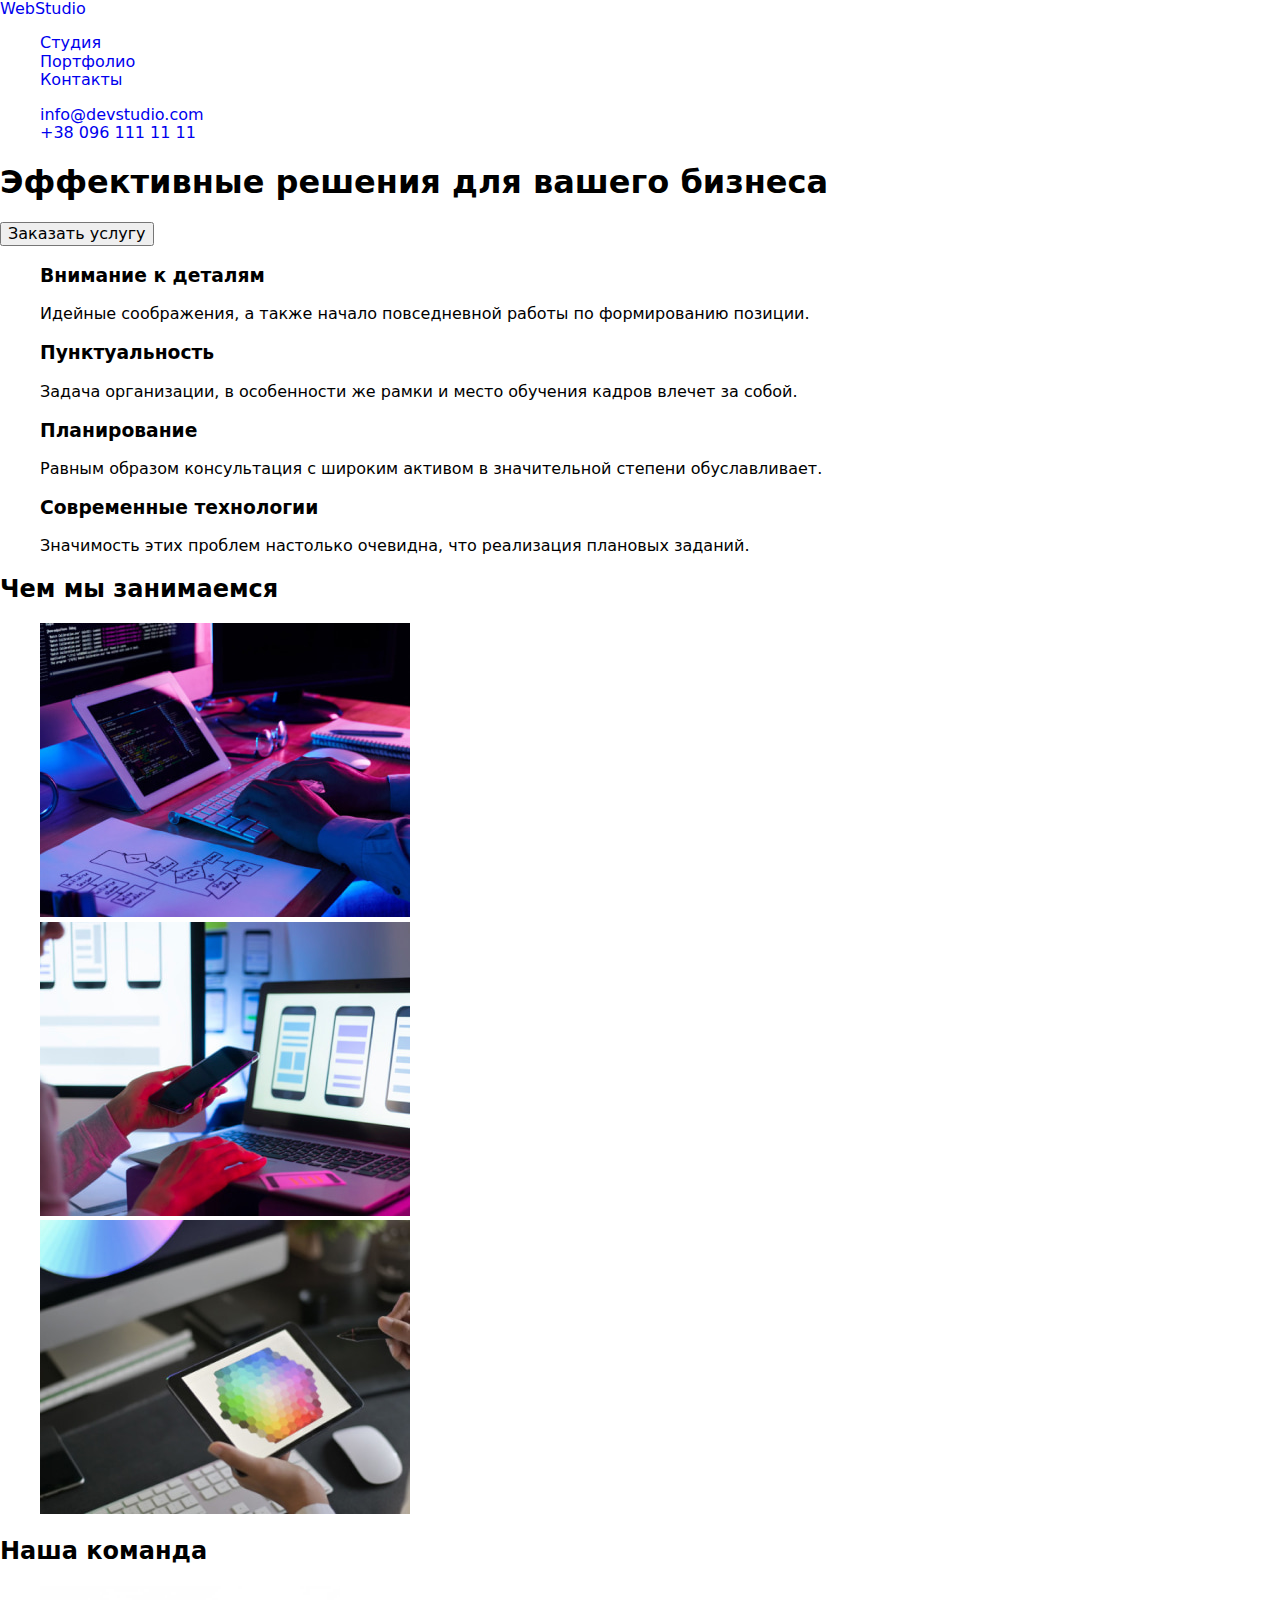
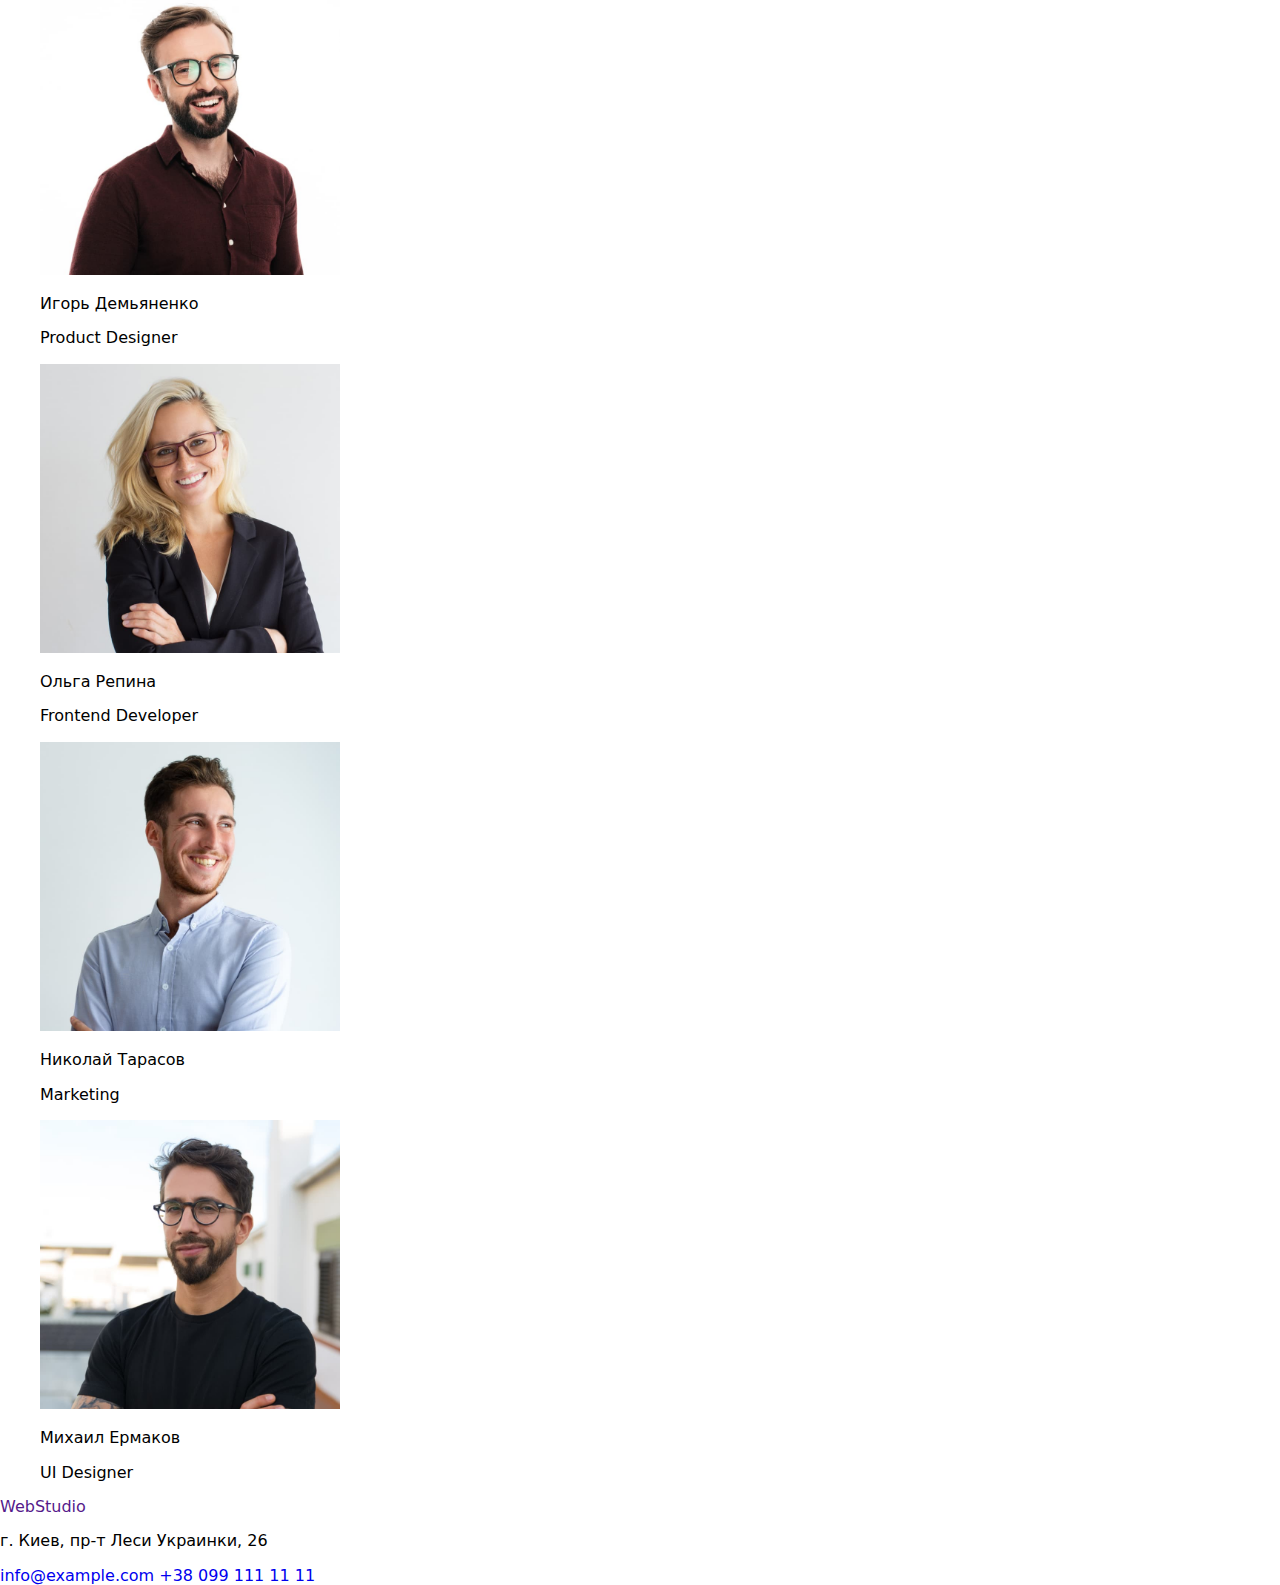
==== index.html @ 948c8f3d "add portfolio.html" ====
<!DOCTYPE html>
<html lang="ru">
<head>
    <meta charset="UTF-8">
    <meta name="viewport" content="width=device-width, initial-scale=1.0">
    <title>Главная</title>
    <link rel="stylesheet" href="./css/modern-normalize.css">
    <link rel="preconnect" href="https://fonts.gstatic.com">
    <link href="https://fonts.googleapis.com/css2?family=Raleway:wght@700&family=Roboto:wght@400;700&display=swap" rel="stylesheet">
    <link rel="stylesheet" href="./css/style.css">
</head>

<body>
    <header>
        <nav>
            <a href="#"><span>Web</span>Studio</a>
            <ul>
                <li><a href="#">Студия</a></li>
                <li><a href="portfolio.html">Портфолио</a></li>
                <li><a href="#">Контакты</a></li>
            </ul>
        </nav>

            <ul>
                <li><a href="mailto:info@devstudio.com">info@devstudio.com</a></li>
                <li><a href="tel:+380961111111">+38 096 111 11 11</a></li>
            </ul>
    </header>

    <main>
        <section>
            <h1>Эффективные решения для вашего бизнеса</h1>
            <button>Заказать услугу</button>
        </section>

        <section>
            <!-- <h2></h2> -->
            <ul>
                <li>
                    <h3>Внимание к деталям</h3>
                    <p>Идейные соображения, а также начало повседневной работы по формированию позиции.</p>
                </li>
                <li>
                    <h3>Пунктуальность</h3>
                    <p>Задача организации, в особенности же рамки и место обучения кадров влечет за собой.</p>
                </li>
                <li>
                    <h3>Планирование</h3>
                    <p>Равным образом консультация с широким активом в значительной степени обуславливает.</p>
                </li>
                <li>
                    <h3>Современные технологии</h3>
                    <p>Значимость этих проблем настолько очевидна, что реализация плановых заданий.</p>
                </li>
            </ul>
        </section>

        <section>
            <h2>Чем мы занимаемся</h2>
            <ul>
                <li><img src="./images/box1.jpg" alt="img"></li>
                <li><img src="./images/box2.jpg" alt="img"></li>
                <li><img src="./images/box3.jpg" alt="img"></li>
            </ul>
        </section>
        
        <section>
            <h2>Наша команда</h2>
            <ul>
                <li>
                    <img src="./images/img1.jpg" width="300" alt="img">
                    <p>Игорь Демьяненко</p>
                    <p>Product Designer</p>
               </li>
                <li>
                    <img src="./images/img2.jpg" width="300" alt="img">
                    <p>Ольга Репина</p>
                    <p>Frontend Developer</p>
                </li>
                <li>
                    <img src="./images/img3.jpg" width="300" alt="img">
                    <p>Николай Тарасов</p>
                    <p>Marketing</p>
                </li>
                <li>
                    <img src="./images/img4.jpg" width="300" alt="img">
                    <p>Михаил Ермаков</p>
                    <p>UI Designer</p>
                </li>
            </ul>
        </section>
    </main>

    <footer>
        <section>
            <a href=""><span>Web</span>Studio</a>
            <address>
                <p>г. Киев, пр-т Леси Украинки, 26</p>
                <a href="mailto:info@example.com">info@example.com</a>
                <a href="tel:+380991111111">+38 099 111 11 11</a>
            </address>
        </section>
    </footer>
</body>
</html>
---- css/style.css ----
/* переменные - удалить при подключении отдельного файла с переменными */
:root {
  --white-text: rgba(255, 255, 255, 1);

  --grey-text: rgba(157, 164, 189, 1);
  --grey-text-op60: rgba(157, 164, 189, 0.6);
  --grey-text-op40: rgba(157, 164, 189, 0.4);

  --graphite: rgba(48, 48, 48, 1);
  --graphite-light: rgba(85, 85, 85, 1);

  --orange: rgba(255, 108, 0, 1);

  --back-light-grey: rgba(247, 247, 247, 1);
}

font-family: 'Raleway', sans-serif;
font-family: 'Roboto', sans-serif;



/* применяем основное семейство шрифтов для всего документа и ссылок */
body,
a {
  font-family: 'Open Sans', sans-serif;
}

/* общие стили для всех предзаголовков */
.pretitle {
  font-weight: 600;
  font-size: 11px;
  line-height: 15px;

  letter-spacing: 0.1em;
  text-transform: uppercase;
}

/* переназначаем шрифт для заголовков секций через общий класс */
.title {
  font-family: 'Raleway', sans-serif;
}

/* общие стили для всех предзаголовков */
.short-desc {
  font-weight: normal;
  font-size: 18px;
  line-height: 1.67;

  letter-spacing: 0.02em;
}

.online-sign {
  border: 1px solid #ff6c00;
  border-radius: 25px;

  font-weight: 600;
  font-size: 12px;
  line-height: 1.33;
  letter-spacing: 0.09em;
  text-transform: uppercase;

  background: transparent;
  color: var(--white-text);
}

.online-sign:hover,
.online-sign:focus {
  background-color: var(--orange);
  color: var(--white-text);
}

/* === HEADER === */
.header {
  /* временный бэкграунд */
  background-color: black;
  color: white;
}

.header a {
  /* варианты применения белого цвета ссылкам */
  /* color: white; */

  /* наследование цвета ссылками от хэдэра */
  /* color: inherit; */
  /* color: currentColor; */

  /* назначение цвета через переменную */
  color: var(--white-text);
}

/* назначение цвета при наведении на ссылку */
.nav-link:hover {
  color: var(--orange);
}

/* === HERO === */
.hero {
  /* временный бэкграунд */
  background: black;
}

.hero-pretitle {
  color: var(--grey-text-op60);
}

.hero-title {
  font-size: 72px;
  line-height: 1.181;

  letter-spacing: 0.05em;

  color: var(--white-text);
}

.hero-desc {
  color: var(--grey-text);
}

.hero-btn {
  border: none;
  background: transparent;

  font-weight: 600;
  font-size: 11px;
  line-height: 1.36;

  letter-spacing: 0.1em;

  color: var(--grey-text-op60);
}

.hero-btn:hover,
.hero-btn:focus,
.hero-btn:active {
  color: var(--white-text);
}

/* === ABOUT === */
.about a,
.about-pretitle,
.about-title {
  color: var(--graphite);
}

.about-desc {
  color: var(--graphite-light);
}

/* === SERVICES === */
.services {
  background-color: black;
}

.services a {
  color: var(--white-text);
}

.services-pretitle {
  color: var(--grey-text-op60);
}

.services-title {
  color: var(--white-text);
}

/* .table:first-of-type {
  background: linear-gradient(180deg, #171a24 0%, rgba(23, 26, 36, 0.2) 100%);
} */

/* .table:last-of-type {
  background: linear-gradient(180deg, #090b13 0%, rgba(9, 11, 19, 0.2) 100%);
} */

.table td {
  color: var(--grey-text);
}

/* === OLDSCHOOL === */
.oldschool-pretitle,
.showlist-num,
.showlist-text {
  color: var(--graphite);
}

.oldschool-desc {
  color: var(--graphite-light);
}

.showlist li {
  background: var(--back-light-grey);
}

.showlist-num {
  font-weight: bold;
  font-size: 42px;
  line-height: 1.36;
  text-align: center;

  letter-spacing: 0.05em;
}

.showlist-text {
  font-weight: 600;
  font-size: 11px;
  line-height: 1.36;
  text-align: center;
}

/* === MASTERS === */
.masters {
  background: var(--back-light-grey);
}

.masters-pretitle,
.masters-title {
  color: var(--graphite);
}

.master-name {
  font-size: 18px;
  line-height: 1.39;

  text-align: center;
  letter-spacing: 0.02em;

  color: var(--graphite);
}

.master-position {
  font-size: 14px;
  line-height: 1.36;

  text-align: center;
  letter-spacing: 0.02em;

  color: var(--orange);
}

/* === BARBA === */
.barba-pretitle {
  color: var(--graphite);
}

/* === CONTACTS === */
.contacts {
  background: rgba(25, 28, 38, 1);
}

.contacts-title {
  color: var(--white-text);
}

.signform input::placeholder,
.signform textarea::placeholder {
  color: var(--grey-text-op40);
  text-transform: uppercase;
  font-weight: 600;
  font-size: 11px;
  line-height: 1.36;

  letter-spacing: 0.1em;
}

.signform input,
.signform textarea {
  color: var(--grey-text-op40);
  background: transparent;
  border: none;
  border-bottom: 1px solid var(--grey-text-op40);
}

.signform input:active,
.signform textarea:active {
  color: var(--white-text);
}

.contacts a,
.worktime {
  font-size: 18px;
  line-height: 1.67;

  letter-spacing: 0.02em;

  color: var(--grey-text);
}

.worktime-title {
  color: var(--white-text);
  font-weight: 600;
  font-size: 11px;
  line-height: 1.36;

  letter-spacing: 0.1em;
  text-transform: uppercase;
}

/* === FOOTER === */
.footer p,
.footer a {
  color: var(--grey-text);
  font-weight: 600;
  font-size: 11px;
  line-height: 1.36;

  letter-spacing: 0.2em;
}

.footer a {
  color: var(--graphite);
}
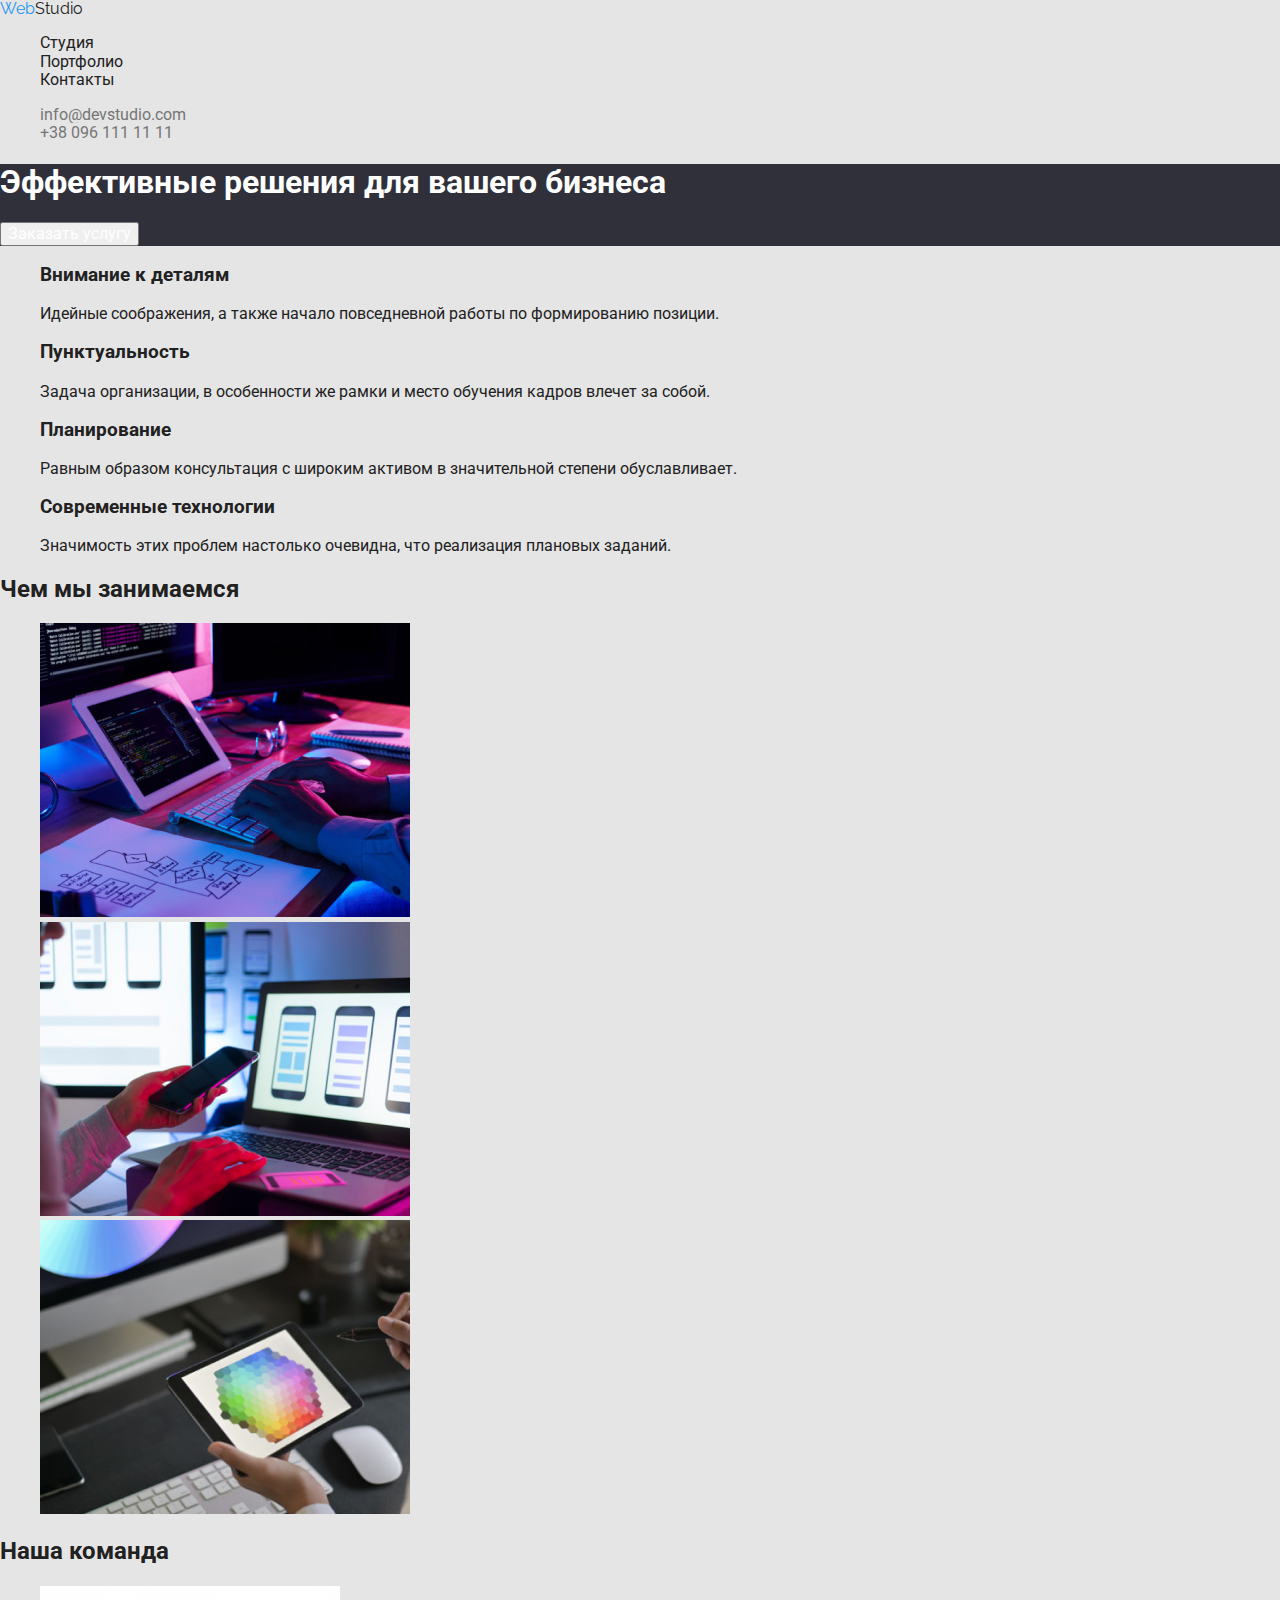
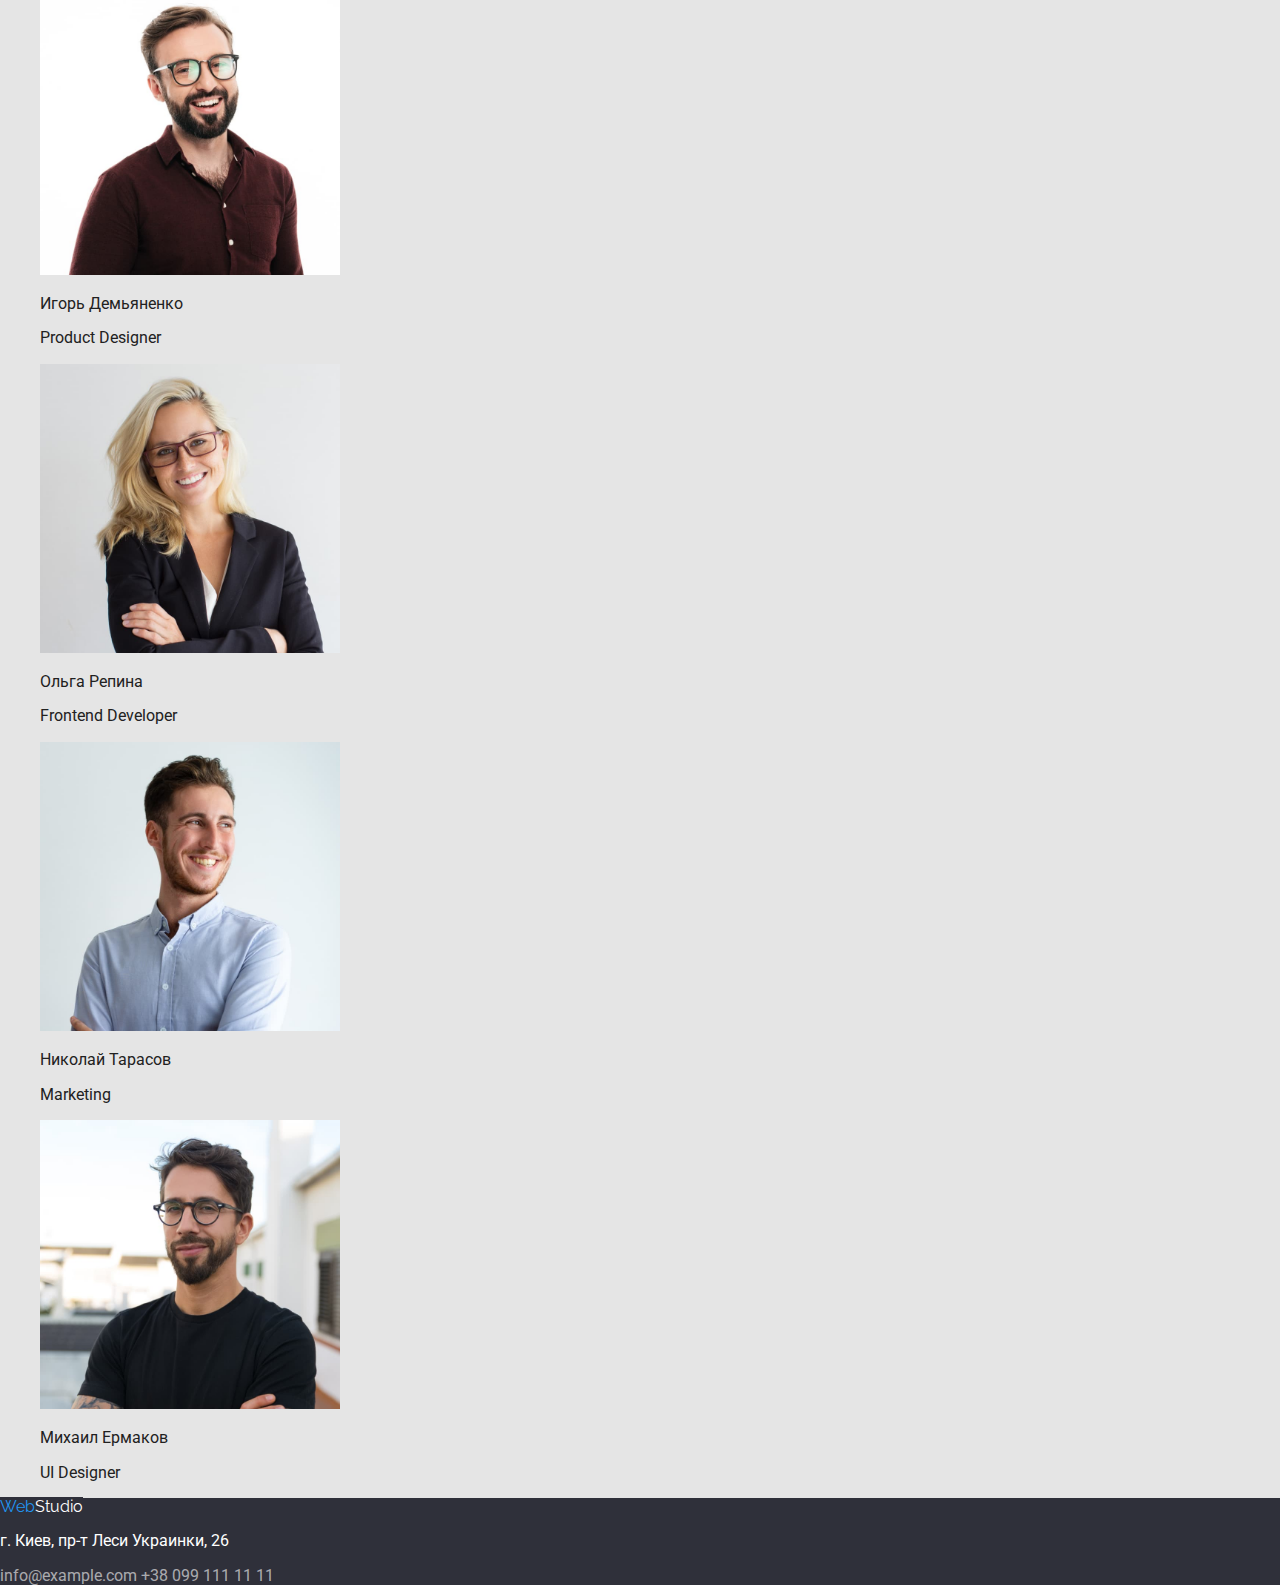
==== commit 000c1c04: "add color1 fix index" ====
--- a/index.html
+++ b/index.html
@@ -6,31 +6,31 @@
     <title>Главная</title>
     <link rel="stylesheet" href="./css/modern-normalize.css">
     <link rel="preconnect" href="https://fonts.gstatic.com">
-    <link href="https://fonts.googleapis.com/css2?family=Raleway:wght@700&family=Roboto:wght@400;700&display=swap" rel="stylesheet">
+    <link href="https://fonts.googleapis.com/css2?family=Raleway:wght@700&family=Roboto:wght@400;500;700;900&display=swap" rel="stylesheet">
     <link rel="stylesheet" href="./css/style.css">
 </head>
 
 <body>
-    <header>
+    <header class="">
         <nav>
-            <a href="#"><span>Web</span>Studio</a>
+            <a class="logo" href="#"><span class="logo-text">Web</span>Studio</a>
             <ul>
-                <li><a href="#">Студия</a></li>
-                <li><a href="portfolio.html">Портфолио</a></li>
-                <li><a href="#">Контакты</a></li>
+                <li class="nav-title"><a  class="nav-link" href="#">Студия</a></li>
+                <li><a  class="nav-link" href="portfolio.html">Портфолио</a></li>
+                <li><a  class="nav-link" href="#address">Контакты</a></li>
             </ul>
         </nav>
 
             <ul>
-                <li><a href="mailto:info@devstudio.com">info@devstudio.com</a></li>
-                <li><a href="tel:+380961111111">+38 096 111 11 11</a></li>
+                <li><a  class="link" href="mailto:info@devstudio.com">info@devstudio.com</a></li>
+                <li"><a  class="link" href="tel:+380961111111">+38 096 111 11 11</a></li>
             </ul>
     </header>
 
     <main>
-        <section>
-            <h1>Эффективные решения для вашего бизнеса</h1>
-            <button>Заказать услугу</button>
+        <section class="hero">
+            <h1 class="hero-title">Эффективные решения для вашего бизнеса</h1>
+            <button class="hero-btn">Заказать услугу</button>
         </section>
 
         <section>
@@ -64,8 +64,8 @@
             </ul>
         </section>
         
-        <section>
-            <h2>Наша команда</h2>
+        <section class="command">
+            <h2 class="">Наша команда</h2>
             <ul>
                 <li>
                     <img src="./images/img1.jpg" width="300" alt="img">
@@ -91,13 +91,13 @@
         </section>
     </main>
 
-    <footer>
-        <section>
-            <a href=""><span>Web</span>Studio</a>
+    <footer class="footer">
+        <section class="" id="address">
+            <a class="footer-logo" href=""><span class="logo-text">Web</span>Studio</a>
             <address>
                 <p>г. Киев, пр-т Леси Украинки, 26</p>
-                <a href="mailto:info@example.com">info@example.com</a>
-                <a href="tel:+380991111111">+38 099 111 11 11</a>
+                <a class="footer-link" href="mailto:info@example.com">info@example.com</a>
+                <a class="footer-link" href="tel:+380991111111">+38 099 111 11 11</a>
             </address>
         </section>
     </footer>
--- a/css/style.css
+++ b/css/style.css
@@ -1,310 +1,58 @@
-/* переменные - удалить при подключении отдельного файла с переменными */
+/* переменные */
 :root {
-  --white-text: rgba(255, 255, 255, 1);
+  --text-blue: #2196f3;
+  --text-black: #212121;
+  --text-grey: #757575;
+  --text-grey-op60: rgba(255, 255, 255, 0.6);
+  --text-white: #ffffff;
 
-  --grey-text: rgba(157, 164, 189, 1);
-  --grey-text-op60: rgba(157, 164, 189, 0.6);
-  --grey-text-op40: rgba(157, 164, 189, 0.4);
-
-  --graphite: rgba(48, 48, 48, 1);
-  --graphite-light: rgba(85, 85, 85, 1);
-
-  --orange: rgba(255, 108, 0, 1);
-
-  --back-light-grey: rgba(247, 247, 247, 1);
+  --back-white: #e5e5e5;
+  --back-black-light: #2f303a;
+  --back-grey: #f5f4fa;
 }
 
-font-family: 'Raleway', sans-serif;
-font-family: 'Roboto', sans-serif;
-
-
-
-/* применяем основное семейство шрифтов для всего документа и ссылок */
+/* основной шрифт для всего документа и ссылок */
 body,
 a {
-  font-family: 'Open Sans', sans-serif;
-}
-
-/* общие стили для всех предзаголовков */
-.pretitle {
-  font-weight: 600;
-  font-size: 11px;
-  line-height: 15px;
-
-  letter-spacing: 0.1em;
-  text-transform: uppercase;
+  font-family: 'Roboto', sans-serif;
+  background-color: var(--back-white);
+  color: var(--text-black);
 }
 
 /* переназначаем шрифт для заголовков секций через общий класс */
-.title {
+.logo,
+.footer-logo {
   font-family: 'Raleway', sans-serif;
 }
 
-/* общие стили для всех предзаголовков */
-.short-desc {
-  font-weight: normal;
-  font-size: 18px;
-  line-height: 1.67;
+/*===========================================================*/
 
-  letter-spacing: 0.02em;
+.logo-text,
+.nav-link:hover,
+.link:hover,
+.nav-link:focus,
+.link:focus {
+  color: var(--text-blue);
 }
 
-.online-sign {
-  border: 1px solid #ff6c00;
-  border-radius: 25px;
-
-  font-weight: 600;
-  font-size: 12px;
-  line-height: 1.33;
-  letter-spacing: 0.09em;
-  text-transform: uppercase;
-
-  background: transparent;
-  color: var(--white-text);
+.link {
+  color: var(--text-grey);
 }
 
-.online-sign:hover,
-.online-sign:focus {
-  background-color: var(--orange);
-  color: var(--white-text);
+.hero-title,
+.hero-btn,
+.footer,
+.footer-logo {
+  color: var(--text-white);
 }
 
-/* === HEADER === */
-.header {
-  /* временный бэкграунд */
-  background-color: black;
-  color: white;
+.hero,
+.footer,
+.footer-logo,
+.footer-link {
+  background-color: var(--back-black-light);
 }
 
-.header a {
-  /* варианты применения белого цвета ссылкам */
-  /* color: white; */
-
-  /* наследование цвета ссылками от хэдэра */
-  /* color: inherit; */
-  /* color: currentColor; */
-
-  /* назначение цвета через переменную */
-  color: var(--white-text);
+.footer-link {
+  color: var(--text-grey-op60);
 }
-
-/* назначение цвета при наведении на ссылку */
-.nav-link:hover {
-  color: var(--orange);
-}
-
-/* === HERO === */
-.hero {
-  /* временный бэкграунд */
-  background: black;
-}
-
-.hero-pretitle {
-  color: var(--grey-text-op60);
-}
-
-.hero-title {
-  font-size: 72px;
-  line-height: 1.181;
-
-  letter-spacing: 0.05em;
-
-  color: var(--white-text);
-}
-
-.hero-desc {
-  color: var(--grey-text);
-}
-
-.hero-btn {
-  border: none;
-  background: transparent;
-
-  font-weight: 600;
-  font-size: 11px;
-  line-height: 1.36;
-
-  letter-spacing: 0.1em;
-
-  color: var(--grey-text-op60);
-}
-
-.hero-btn:hover,
-.hero-btn:focus,
-.hero-btn:active {
-  color: var(--white-text);
-}
-
-/* === ABOUT === */
-.about a,
-.about-pretitle,
-.about-title {
-  color: var(--graphite);
-}
-
-.about-desc {
-  color: var(--graphite-light);
-}
-
-/* === SERVICES === */
-.services {
-  background-color: black;
-}
-
-.services a {
-  color: var(--white-text);
-}
-
-.services-pretitle {
-  color: var(--grey-text-op60);
-}
-
-.services-title {
-  color: var(--white-text);
-}
-
-/* .table:first-of-type {
-  background: linear-gradient(180deg, #171a24 0%, rgba(23, 26, 36, 0.2) 100%);
-} */
-
-/* .table:last-of-type {
-  background: linear-gradient(180deg, #090b13 0%, rgba(9, 11, 19, 0.2) 100%);
-} */
-
-.table td {
-  color: var(--grey-text);
-}
-
-/* === OLDSCHOOL === */
-.oldschool-pretitle,
-.showlist-num,
-.showlist-text {
-  color: var(--graphite);
-}
-
-.oldschool-desc {
-  color: var(--graphite-light);
-}
-
-.showlist li {
-  background: var(--back-light-grey);
-}
-
-.showlist-num {
-  font-weight: bold;
-  font-size: 42px;
-  line-height: 1.36;
-  text-align: center;
-
-  letter-spacing: 0.05em;
-}
-
-.showlist-text {
-  font-weight: 600;
-  font-size: 11px;
-  line-height: 1.36;
-  text-align: center;
-}
-
-/* === MASTERS === */
-.masters {
-  background: var(--back-light-grey);
-}
-
-.masters-pretitle,
-.masters-title {
-  color: var(--graphite);
-}
-
-.master-name {
-  font-size: 18px;
-  line-height: 1.39;
-
-  text-align: center;
-  letter-spacing: 0.02em;
-
-  color: var(--graphite);
-}
-
-.master-position {
-  font-size: 14px;
-  line-height: 1.36;
-
-  text-align: center;
-  letter-spacing: 0.02em;
-
-  color: var(--orange);
-}
-
-/* === BARBA === */
-.barba-pretitle {
-  color: var(--graphite);
-}
-
-/* === CONTACTS === */
-.contacts {
-  background: rgba(25, 28, 38, 1);
-}
-
-.contacts-title {
-  color: var(--white-text);
-}
-
-.signform input::placeholder,
-.signform textarea::placeholder {
-  color: var(--grey-text-op40);
-  text-transform: uppercase;
-  font-weight: 600;
-  font-size: 11px;
-  line-height: 1.36;
-
-  letter-spacing: 0.1em;
-}
-
-.signform input,
-.signform textarea {
-  color: var(--grey-text-op40);
-  background: transparent;
-  border: none;
-  border-bottom: 1px solid var(--grey-text-op40);
-}
-
-.signform input:active,
-.signform textarea:active {
-  color: var(--white-text);
-}
-
-.contacts a,
-.worktime {
-  font-size: 18px;
-  line-height: 1.67;
-
-  letter-spacing: 0.02em;
-
-  color: var(--grey-text);
-}
-
-.worktime-title {
-  color: var(--white-text);
-  font-weight: 600;
-  font-size: 11px;
-  line-height: 1.36;
-
-  letter-spacing: 0.1em;
-  text-transform: uppercase;
-}
-
-/* === FOOTER === */
-.footer p,
-.footer a {
-  color: var(--grey-text);
-  font-weight: 600;
-  font-size: 11px;
-  line-height: 1.36;
-
-  letter-spacing: 0.2em;
-}
-
-.footer a {
-  color: var(--graphite);
-}
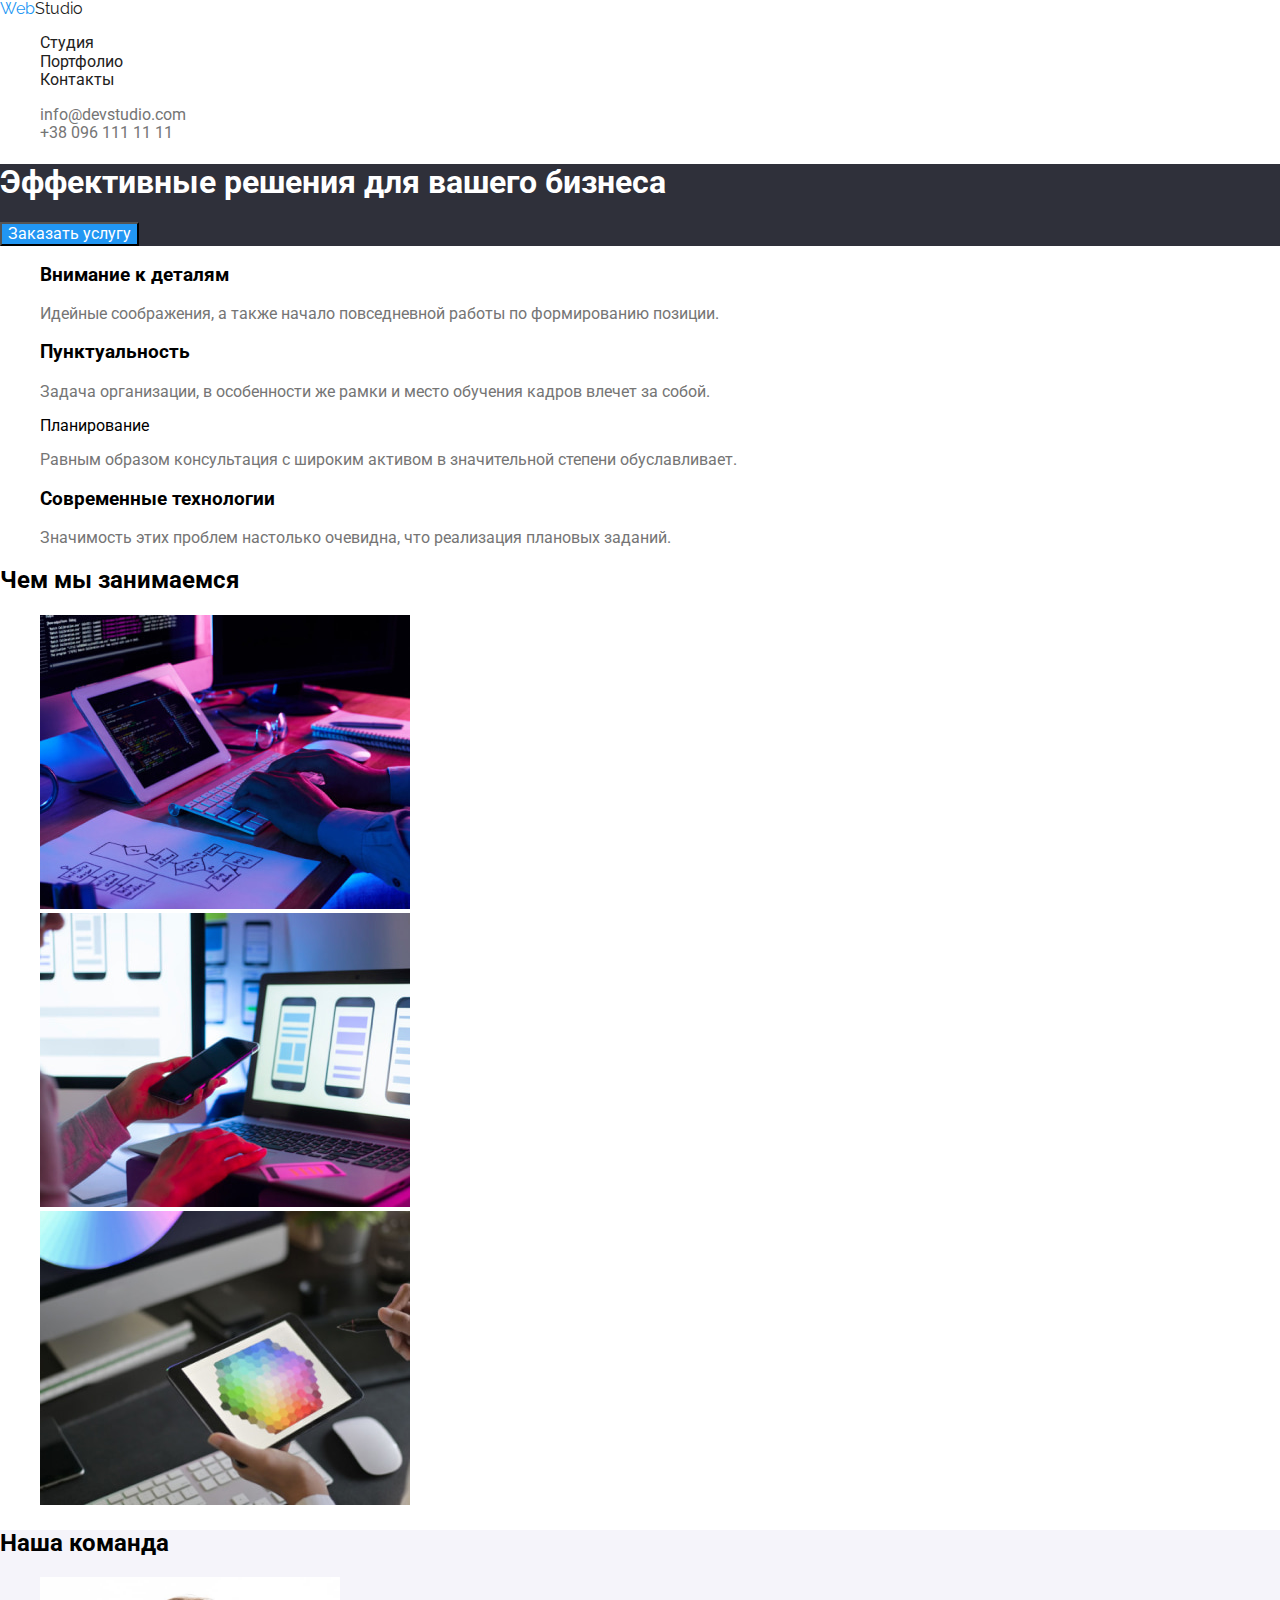
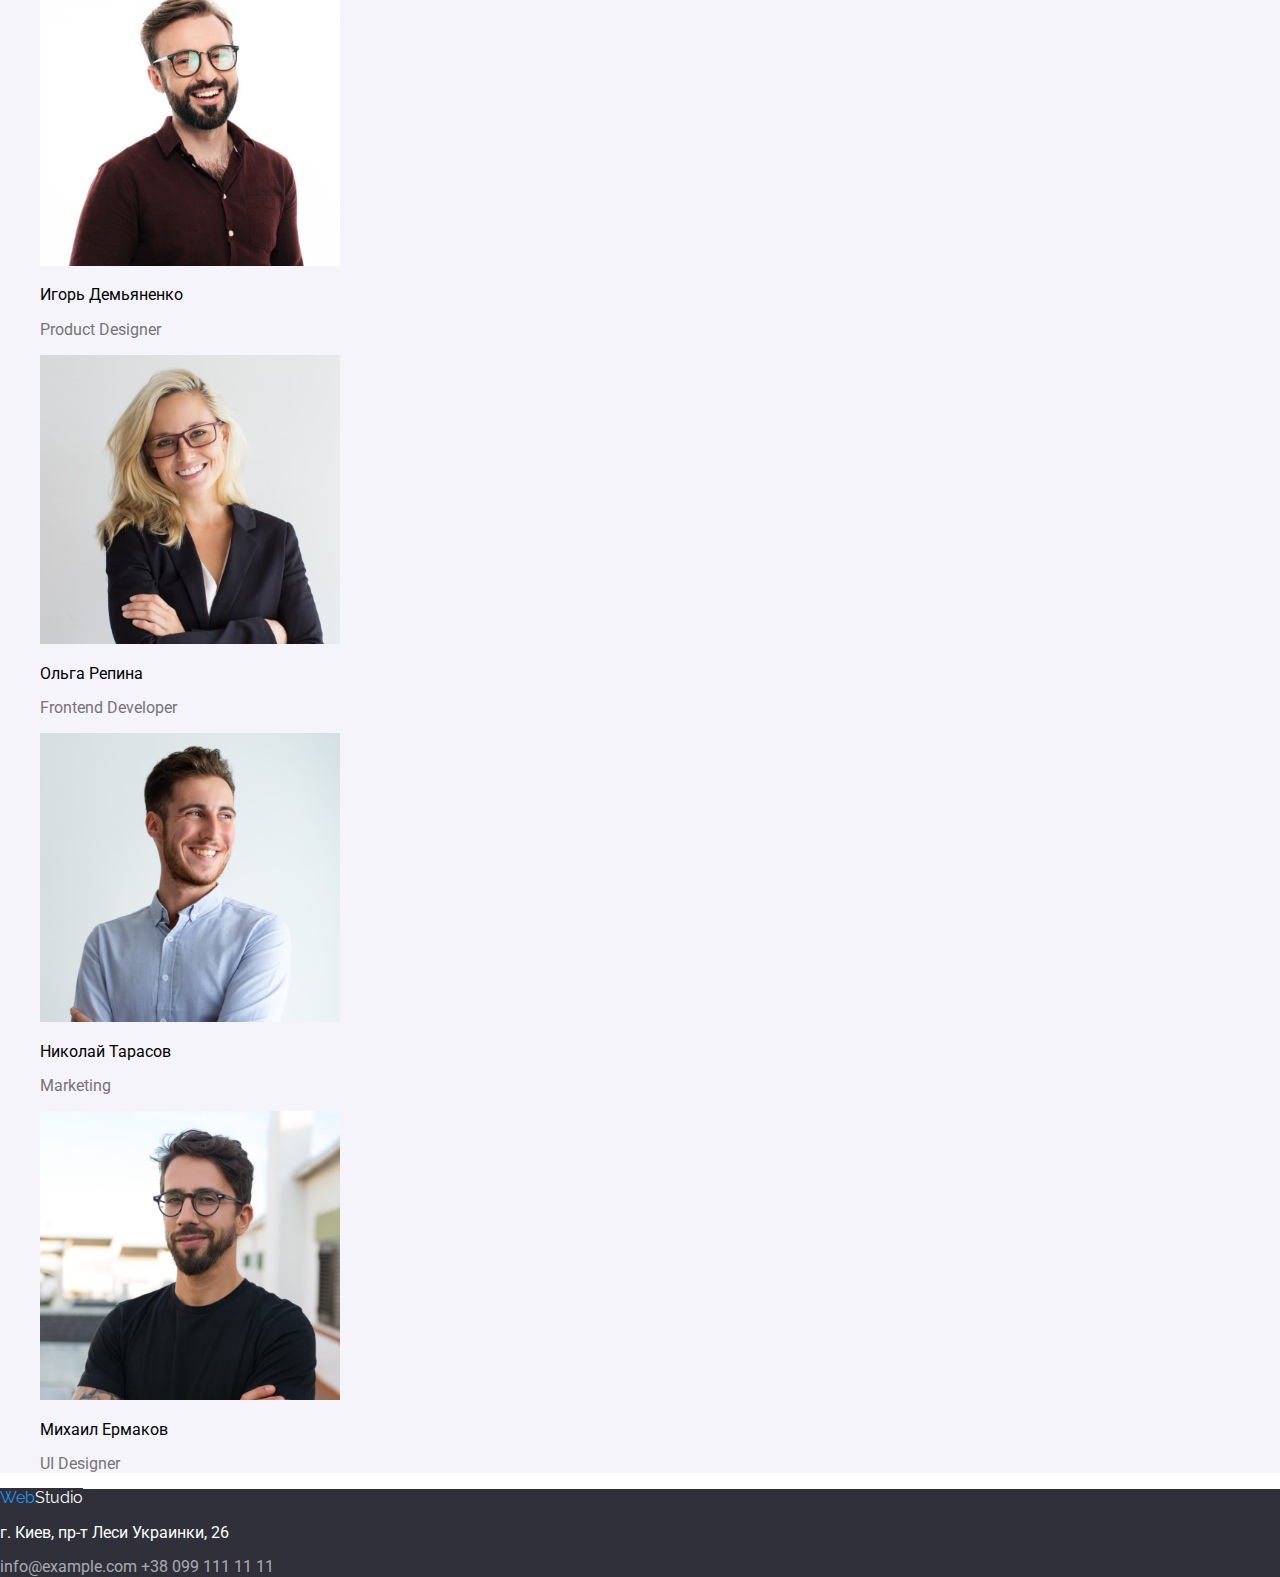
==== commit 9c43c830: "add color final" ====
--- a/index.html
+++ b/index.html
@@ -34,23 +34,23 @@
         </section>
 
         <section>
-            <!-- <h2></h2> -->
+            <!-- <h2>Особенности</h2> -->
             <ul>
                 <li>
-                    <h3>Внимание к деталям</h3>
-                    <p>Идейные соображения, а также начало повседневной работы по формированию позиции.</p>
+                    <h3 class="features-title">Внимание к деталям</h3>
+                    <p class="features-text">Идейные соображения, а также начало повседневной работы по формированию позиции.</p>
                 </li>
                 <li>
-                    <h3>Пунктуальность</h3>
-                    <p>Задача организации, в особенности же рамки и место обучения кадров влечет за собой.</p>
+                    <h3 class="features-title">Пунктуальность</h3>
+                    <p class="features-text">Задача организации, в особенности же рамки и место обучения кадров влечет за собой.</p>
                 </li>
                 <li>
-                    <h3>Планирование</h3>
-                    <p>Равным образом консультация с широким активом в значительной степени обуславливает.</p>
+                    <h class="features-title"3>Планирование</h>
+                    <p class="features-text">Равным образом консультация с широким активом в значительной степени обуславливает.</p>
                 </li>
                 <li>
-                    <h3>Современные технологии</h3>
-                    <p>Значимость этих проблем настолько очевидна, что реализация плановых заданий.</p>
+                    <h3 class="features-title">Современные технологии</h3>
+                    <p class="features-text">Значимость этих проблем настолько очевидна, что реализация плановых заданий.</p>
                 </li>
             </ul>
         </section>
@@ -65,27 +65,27 @@
         </section>
         
         <section class="command">
-            <h2 class="">Наша команда</h2>
+            <h2 class="command-title">Наша команда</h2>
             <ul>
                 <li>
                     <img src="./images/img1.jpg" width="300" alt="img">
-                    <p>Игорь Демьяненко</p>
-                    <p>Product Designer</p>
+                    <p class="command-name">Игорь Демьяненко</p>
+                    <p class="command-text">Product Designer</p>
                </li>
                 <li>
                     <img src="./images/img2.jpg" width="300" alt="img">
-                    <p>Ольга Репина</p>
-                    <p>Frontend Developer</p>
+                    <p class="command-name">Ольга Репина</p>
+                    <p class="command-text">Frontend Developer</p>
                 </li>
                 <li>
                     <img src="./images/img3.jpg" width="300" alt="img">
-                    <p>Николай Тарасов</p>
-                    <p>Marketing</p>
+                    <p class="command-name">Николай Тарасов</p>
+                    <p class="command-text">Marketing</p>
                 </li>
                 <li>
                     <img src="./images/img4.jpg" width="300" alt="img">
-                    <p>Михаил Ермаков</p>
-                    <p>UI Designer</p>
+                    <p class="command-name">Михаил Ермаков</p>
+                    <p class="command-text">UI Designer</p>
                 </li>
             </ul>
         </section>
--- a/css/style.css
+++ b/css/style.css
@@ -15,14 +15,17 @@
 body,
 a {
   font-family: 'Roboto', sans-serif;
-  background-color: var(--back-white);
+}
+
+a {
   color: var(--text-black);
 }
 
-/* переназначаем шрифт для заголовков секций через общий класс */
+/* шрифт Логотипа */
 .logo,
 .footer-logo {
   font-family: 'Raleway', sans-serif;
+  color: var(--text-black);
 }
 
 /*===========================================================*/
@@ -35,14 +38,19 @@
   color: var(--text-blue);
 }
 
-.link {
+.link,
+.features-text,
+.command-text,
+.project-text {
   color: var(--text-grey);
 }
 
 .hero-title,
 .hero-btn,
 .footer,
-.footer-logo {
+.footer-logo,
+.project-btn:hover,
+.project-btn:focus {
   color: var(--text-white);
 }
 
@@ -53,6 +61,16 @@
   background-color: var(--back-black-light);
 }
 
+.hero-btn,
+.project-btn:hover,
+.project-btn:focus {
+  background-color: var(--text-blue);
+}
+
+.command {
+  background-color: var(--back-grey);
+}
+
 .footer-link {
   color: var(--text-grey-op60);
 }
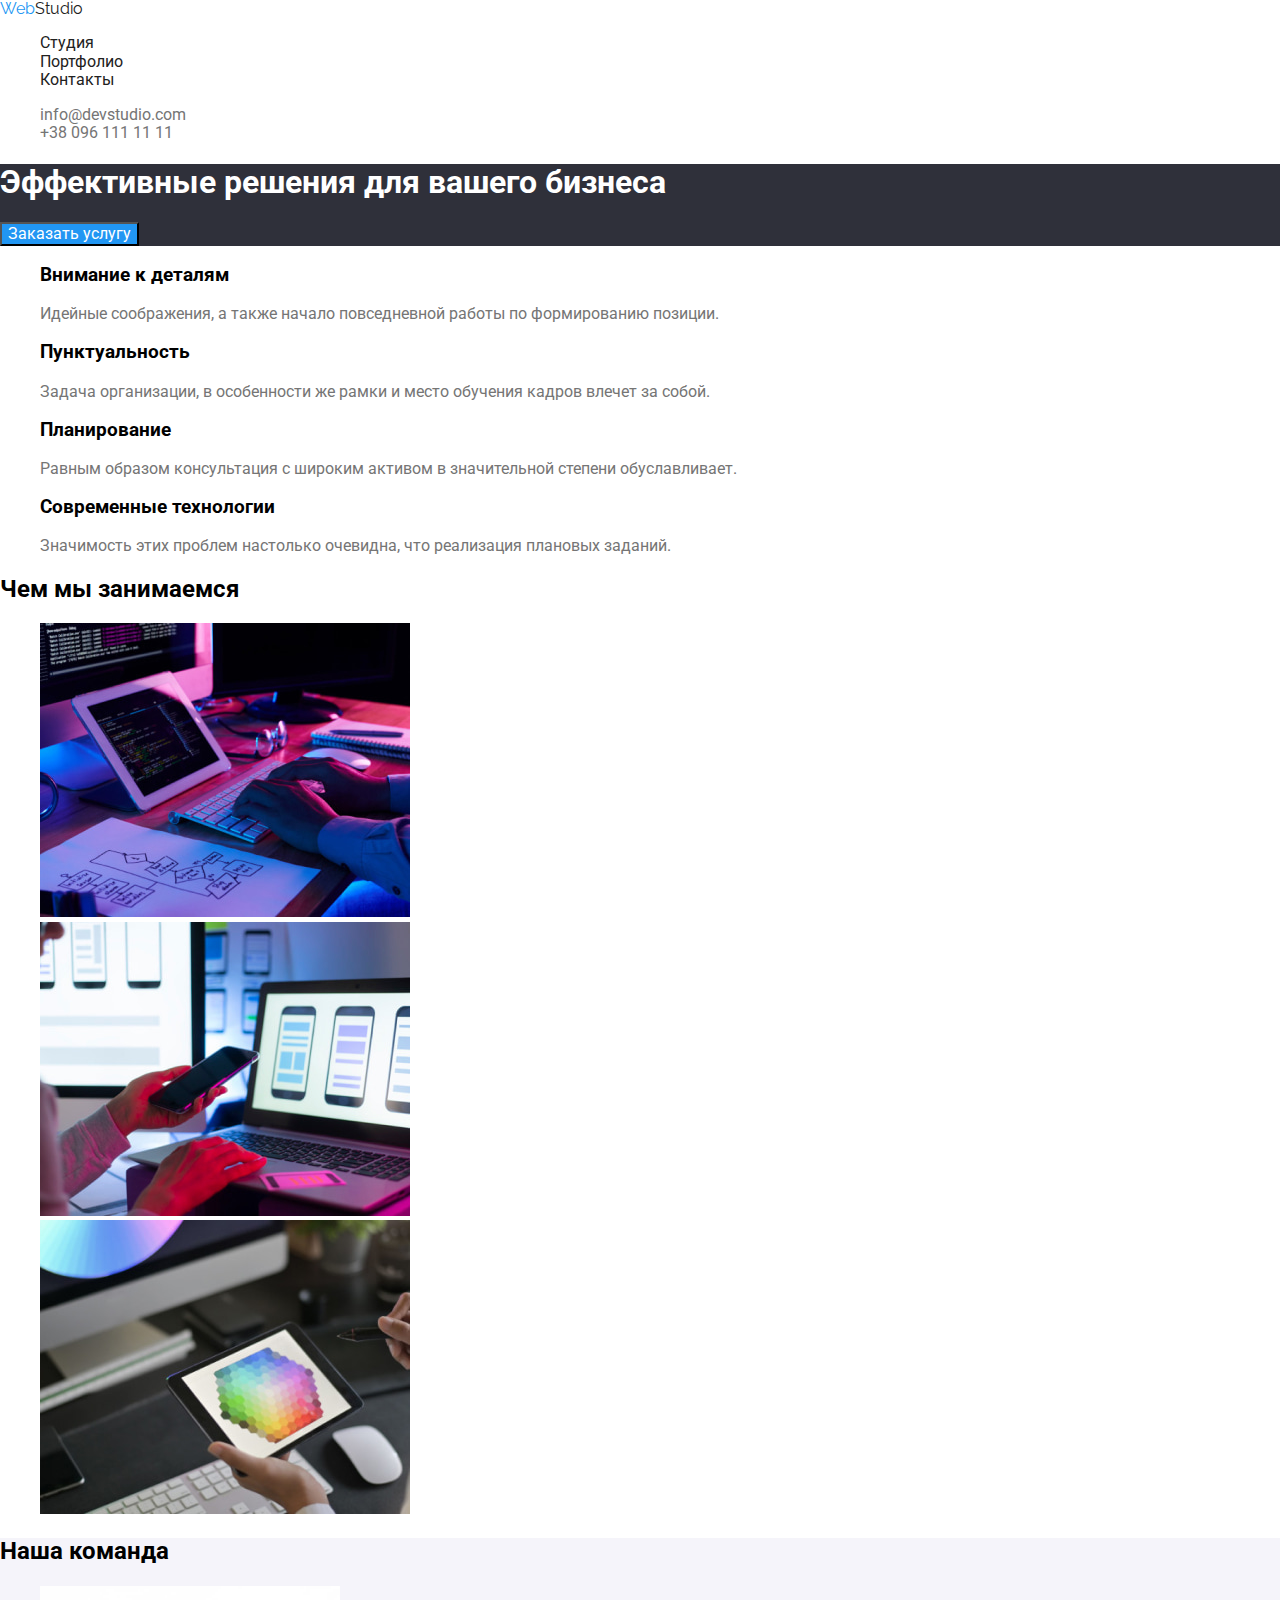
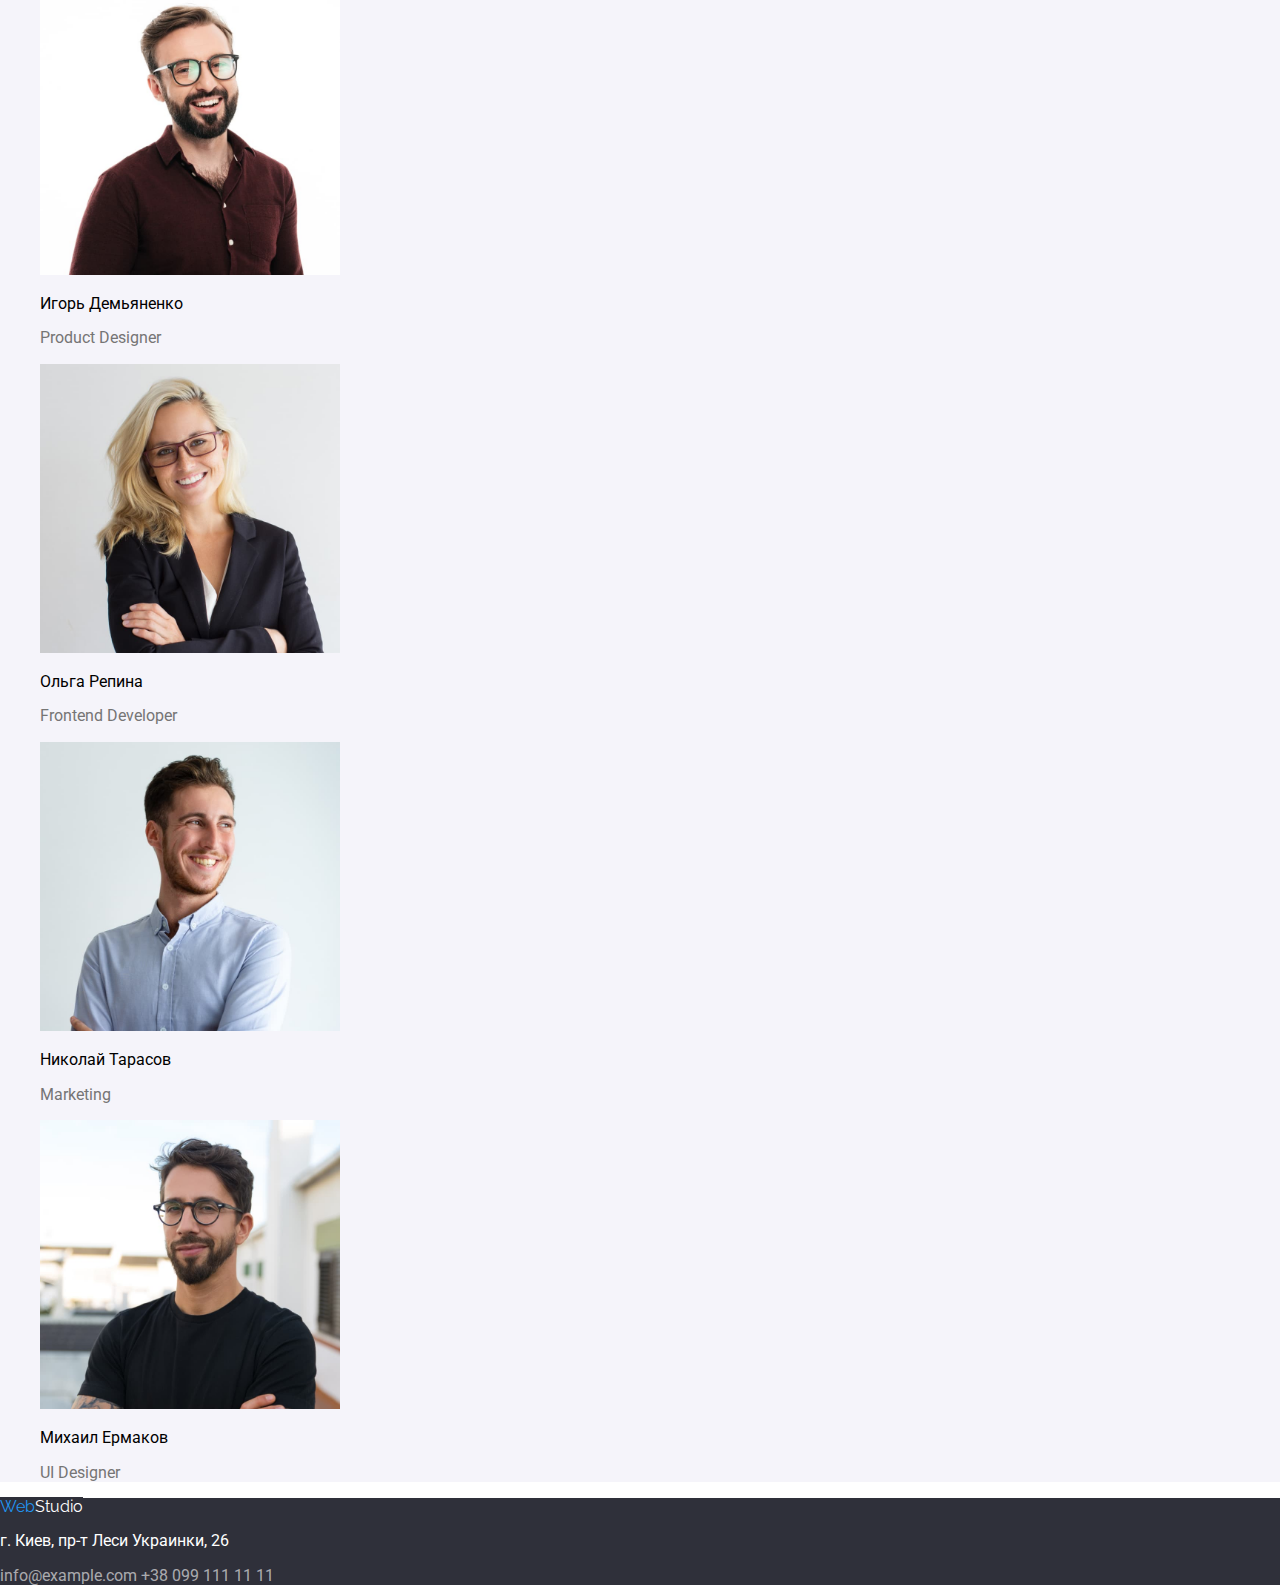
==== commit 560bbd4a: "add color final" ====
--- a/index.html
+++ b/index.html
@@ -23,7 +23,7 @@
 
             <ul>
                 <li><a  class="link" href="mailto:info@devstudio.com">info@devstudio.com</a></li>
-                <li"><a  class="link" href="tel:+380961111111">+38 096 111 11 11</a></li>
+                <li><a  class="link" href="tel:+380961111111">+38 096 111 11 11</a></li>
             </ul>
     </header>
 
@@ -45,7 +45,7 @@
                     <p class="features-text">Задача организации, в особенности же рамки и место обучения кадров влечет за собой.</p>
                 </li>
                 <li>
-                    <h class="features-title"3>Планирование</h>
+                    <h3 class="features-title">Планирование</h3>
                     <p class="features-text">Равным образом консультация с широким активом в значительной степени обуславливает.</p>
                 </li>
                 <li>
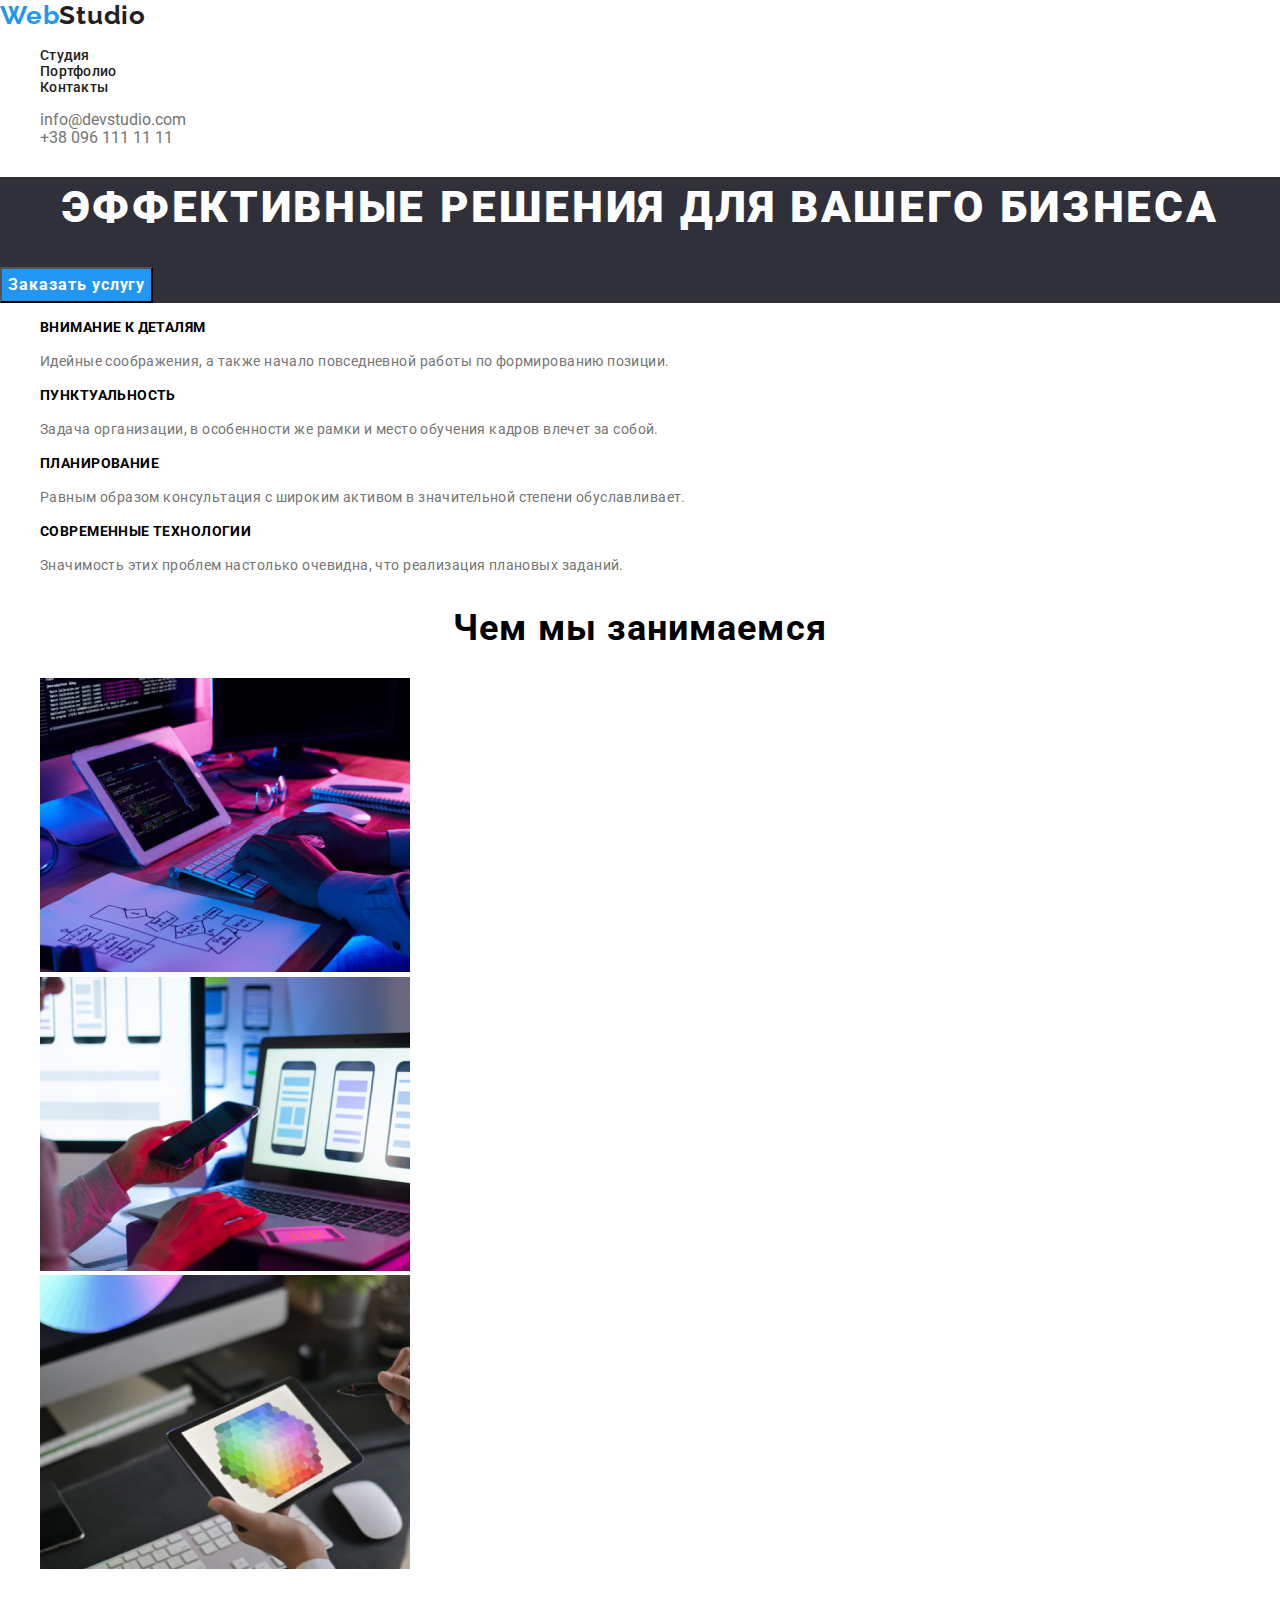
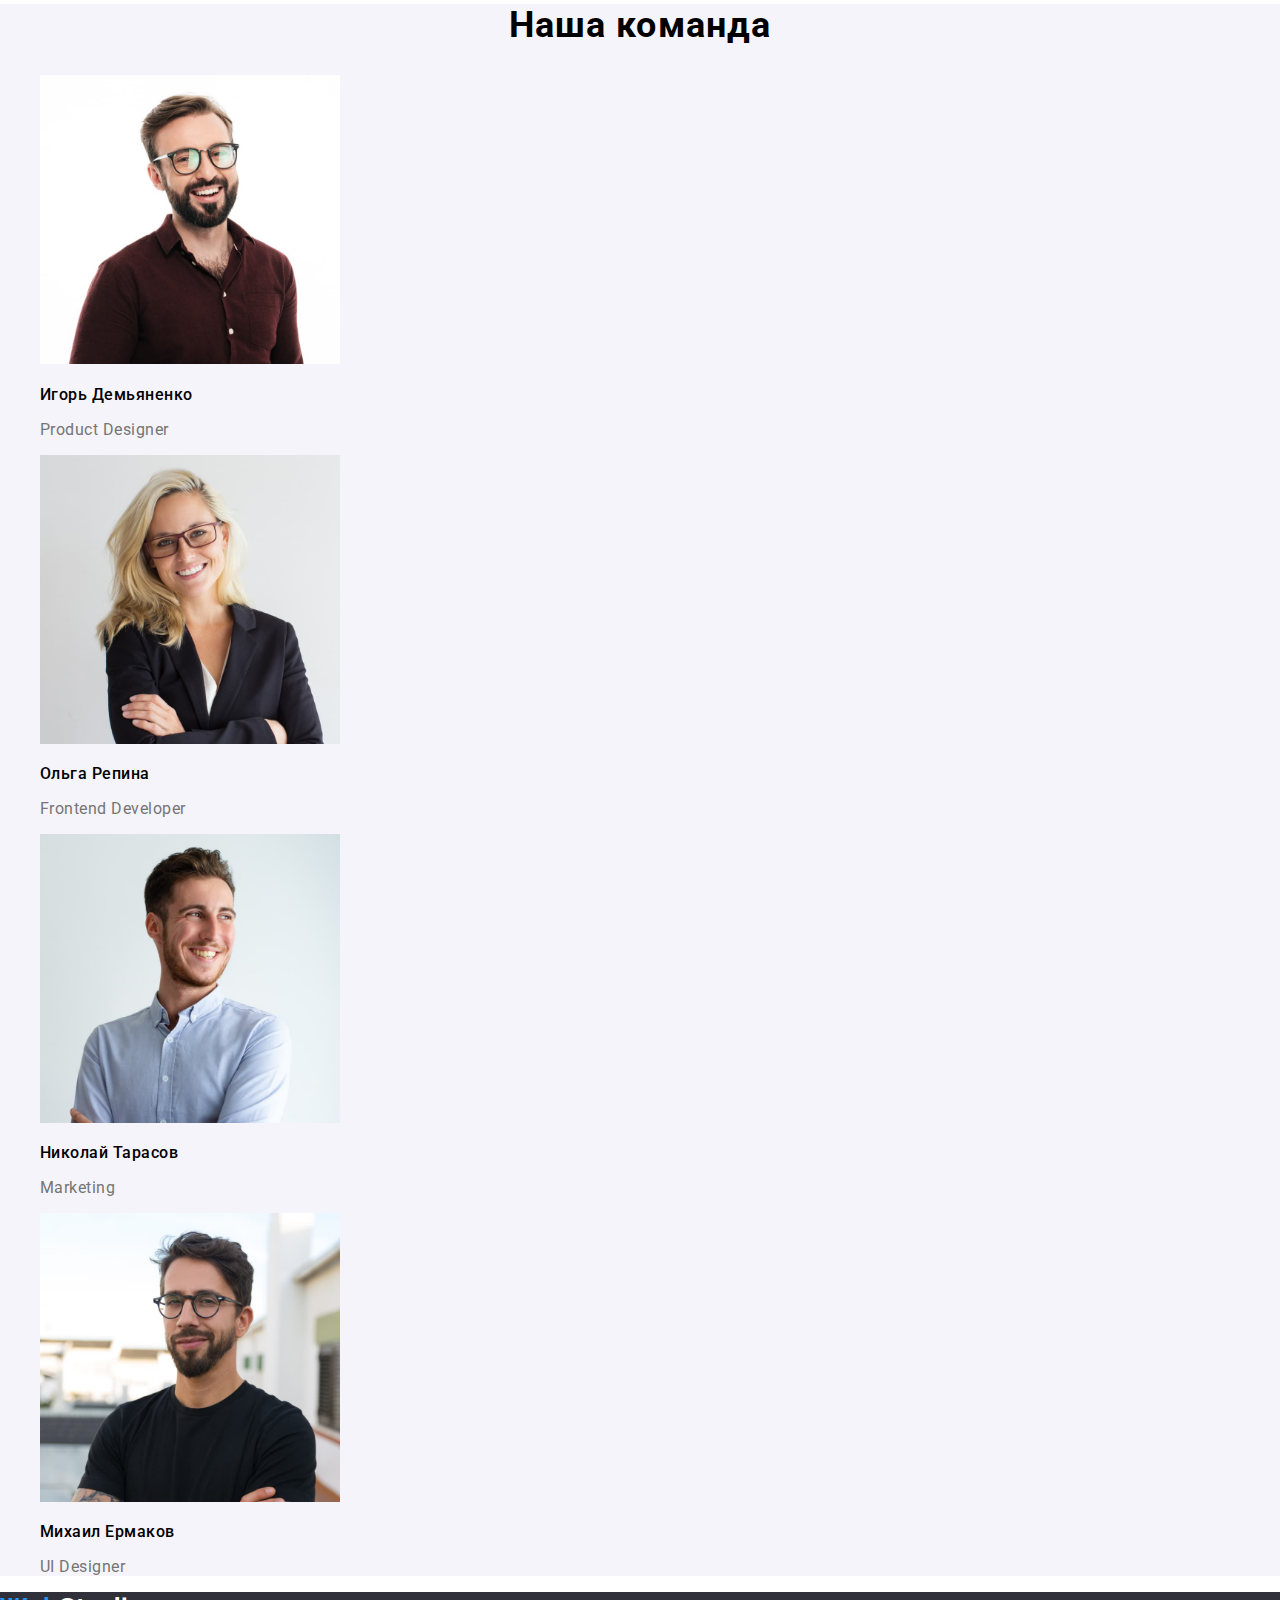
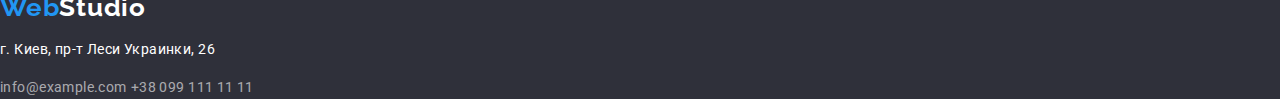
==== commit 6281472b: "add font size" ====
--- a/index.html
+++ b/index.html
@@ -11,19 +11,19 @@
 </head>
 
 <body>
-    <header class="">
+    <header class="header">
         <nav>
             <a class="logo" href="#"><span class="logo-text">Web</span>Studio</a>
             <ul>
                 <li class="nav-title"><a  class="nav-link" href="#">Студия</a></li>
-                <li><a  class="nav-link" href="portfolio.html">Портфолио</a></li>
-                <li><a  class="nav-link" href="#address">Контакты</a></li>
+                <li class="nav-title"><a  class="nav-link" href="portfolio.html">Портфолио</a></li>
+                <li class="nav-title"><a  class="nav-link" href="#address">Контакты</a></li>
             </ul>
         </nav>
 
             <ul>
-                <li><a  class="link" href="mailto:info@devstudio.com">info@devstudio.com</a></li>
-                <li><a  class="link" href="tel:+380961111111">+38 096 111 11 11</a></li>
+                <li><a class="link" href="mailto:info@devstudio.com">info@devstudio.com</a></li>
+                <li><a class="link" href="tel:+380961111111">+38 096 111 11 11</a></li>
             </ul>
     </header>
 
@@ -34,33 +34,33 @@
         </section>
 
         <section>
-            <!-- <h2>Особенности</h2> -->
+            <h2 class="features-title">Особенности</h2>
             <ul>
                 <li>
-                    <h3 class="features-title">Внимание к деталям</h3>
+                    <h3 class="features-item">Внимание к деталям</h3>
                     <p class="features-text">Идейные соображения, а также начало повседневной работы по формированию позиции.</p>
                 </li>
                 <li>
-                    <h3 class="features-title">Пунктуальность</h3>
+                    <h3 class="features-item">Пунктуальность</h3>
                     <p class="features-text">Задача организации, в особенности же рамки и место обучения кадров влечет за собой.</p>
                 </li>
                 <li>
-                    <h3 class="features-title">Планирование</h3>
+                    <h3 class="features-item">Планирование</h3>
                     <p class="features-text">Равным образом консультация с широким активом в значительной степени обуславливает.</p>
                 </li>
                 <li>
-                    <h3 class="features-title">Современные технологии</h3>
+                    <h3 class="features-item">Современные технологии</h3>
                     <p class="features-text">Значимость этих проблем настолько очевидна, что реализация плановых заданий.</p>
                 </li>
             </ul>
         </section>
 
         <section>
-            <h2>Чем мы занимаемся</h2>
+            <h2 class="occupation-title">Чем мы занимаемся</h2>
             <ul>
-                <li><img src="./images/box1.jpg" alt="img"></li>
-                <li><img src="./images/box2.jpg" alt="img"></li>
-                <li><img src="./images/box3.jpg" alt="img"></li>
+                <li class="occupation-img"><img src="./images/box1.jpg" alt="img"></li>
+                <li class="occupation-img"><img src="./images/box2.jpg" alt="img"></li>
+                <li class="occupation-img"><img src="./images/box3.jpg" alt="img"></li>
             </ul>
         </section>
         
@@ -93,9 +93,10 @@
 
     <footer class="footer">
         <section class="" id="address">
+            <h2 class="contact-title">Контакты</h2>
             <a class="footer-logo" href=""><span class="logo-text">Web</span>Studio</a>
             <address>
-                <p>г. Киев, пр-т Леси Украинки, 26</p>
+                <p class="address">г. Киев, пр-т Леси Украинки, 26</p>
                 <a class="footer-link" href="mailto:info@example.com">info@example.com</a>
                 <a class="footer-link" href="tel:+380991111111">+38 099 111 11 11</a>
             </address>
--- a/css/style.css
+++ b/css/style.css
@@ -30,6 +30,12 @@
 
 /*===========================================================*/
 
+.contact-title,
+.features-title,
+.project-title {
+  display: none;
+}
+
 .logo-text,
 .nav-link:hover,
 .link:hover,
@@ -74,3 +80,141 @@
 .footer-link {
   color: var(--text-grey-op60);
 }
+
+/*===============================================================*/
+
+.logo,
+.footer-logo {
+  font-style: normal;
+  font-weight: bold;
+  font-size: 26px;
+  line-height: 31px;
+  letter-spacing: 0.03em;
+}
+
+.nav-title {
+  font-style: normal;
+  font-weight: 500;
+  font-size: 14px;
+  line-height: 16px;
+  letter-spacing: 0.02em;
+}
+
+.nav-link {
+  font-style: normal;
+  font-weight: 500;
+  font-size: 14px;
+  line-height: 16px;
+  letter-spacing: 0.02em;
+}
+
+.hero-title {
+  font-style: normal;
+  font-weight: 900;
+  font-size: 44px;
+  line-height: 60px;
+  text-align: center;
+  letter-spacing: 0.06em;
+  text-transform: uppercase;
+}
+
+.hero-btn {
+  font-style: normal;
+  font-weight: bold;
+  font-size: 16px;
+  line-height: 30px;
+  display: flex;
+  align-items: center;
+  text-align: center;
+  letter-spacing: 0.06em;
+}
+
+.features-item {
+  font-style: normal;
+  font-weight: bold;
+  font-size: 14px;
+  line-height: 16px;
+  letter-spacing: 0.03em;
+  text-transform: uppercase;
+}
+
+.features-text {
+  font-style: normal;
+  font-weight: normal;
+  font-size: 14px;
+  line-height: 24px;
+  letter-spacing: 0.03em;
+}
+
+.occupation-title,
+.command-title {
+  font-style: normal;
+  font-weight: bold;
+  font-size: 36px;
+  line-height: 42px;
+  text-align: center;
+  letter-spacing: 0.03em;
+}
+
+.command-name {
+  font-style: normal;
+  font-weight: 500;
+  font-size: 16px;
+  line-height: 19px;
+
+  /*text-align: center;*/
+  letter-spacing: 0.03em;
+}
+
+.command-text {
+  font-style: normal;
+  font-weight: normal;
+  font-size: 16px;
+  line-height: 19px;
+
+  /*text-align: center;*/
+  letter-spacing: 0.03em;
+}
+
+.address {
+  font-style: normal;
+  font-weight: normal;
+  font-size: 14px;
+  line-height: 24px;
+  letter-spacing: 0.03em;
+}
+
+.footer-link {
+  font-style: normal;
+  font-weight: normal;
+  font-size: 14px;
+  line-height: 24px;
+  letter-spacing: 0.03em;
+}
+
+/* PORTFOLIO */
+
+.project-btn: {
+  font-style: normal;
+  font-weight: 500;
+  font-size: 16px;
+  line-height: 26px;
+  text-align: center;
+  letter-spacing: 0.03em;
+}
+
+.project-name {
+  font-style: normal;
+  font-weight: bold;
+  font-size: 18px;
+  line-height: 36px;
+  letter-spacing: 0.06em;
+}
+
+.project-text {
+  font-style: normal;
+  font-weight: normal;
+  font-size: 16px;
+  line-height: 30px;
+  letter-spacing: 0.03em;
+}
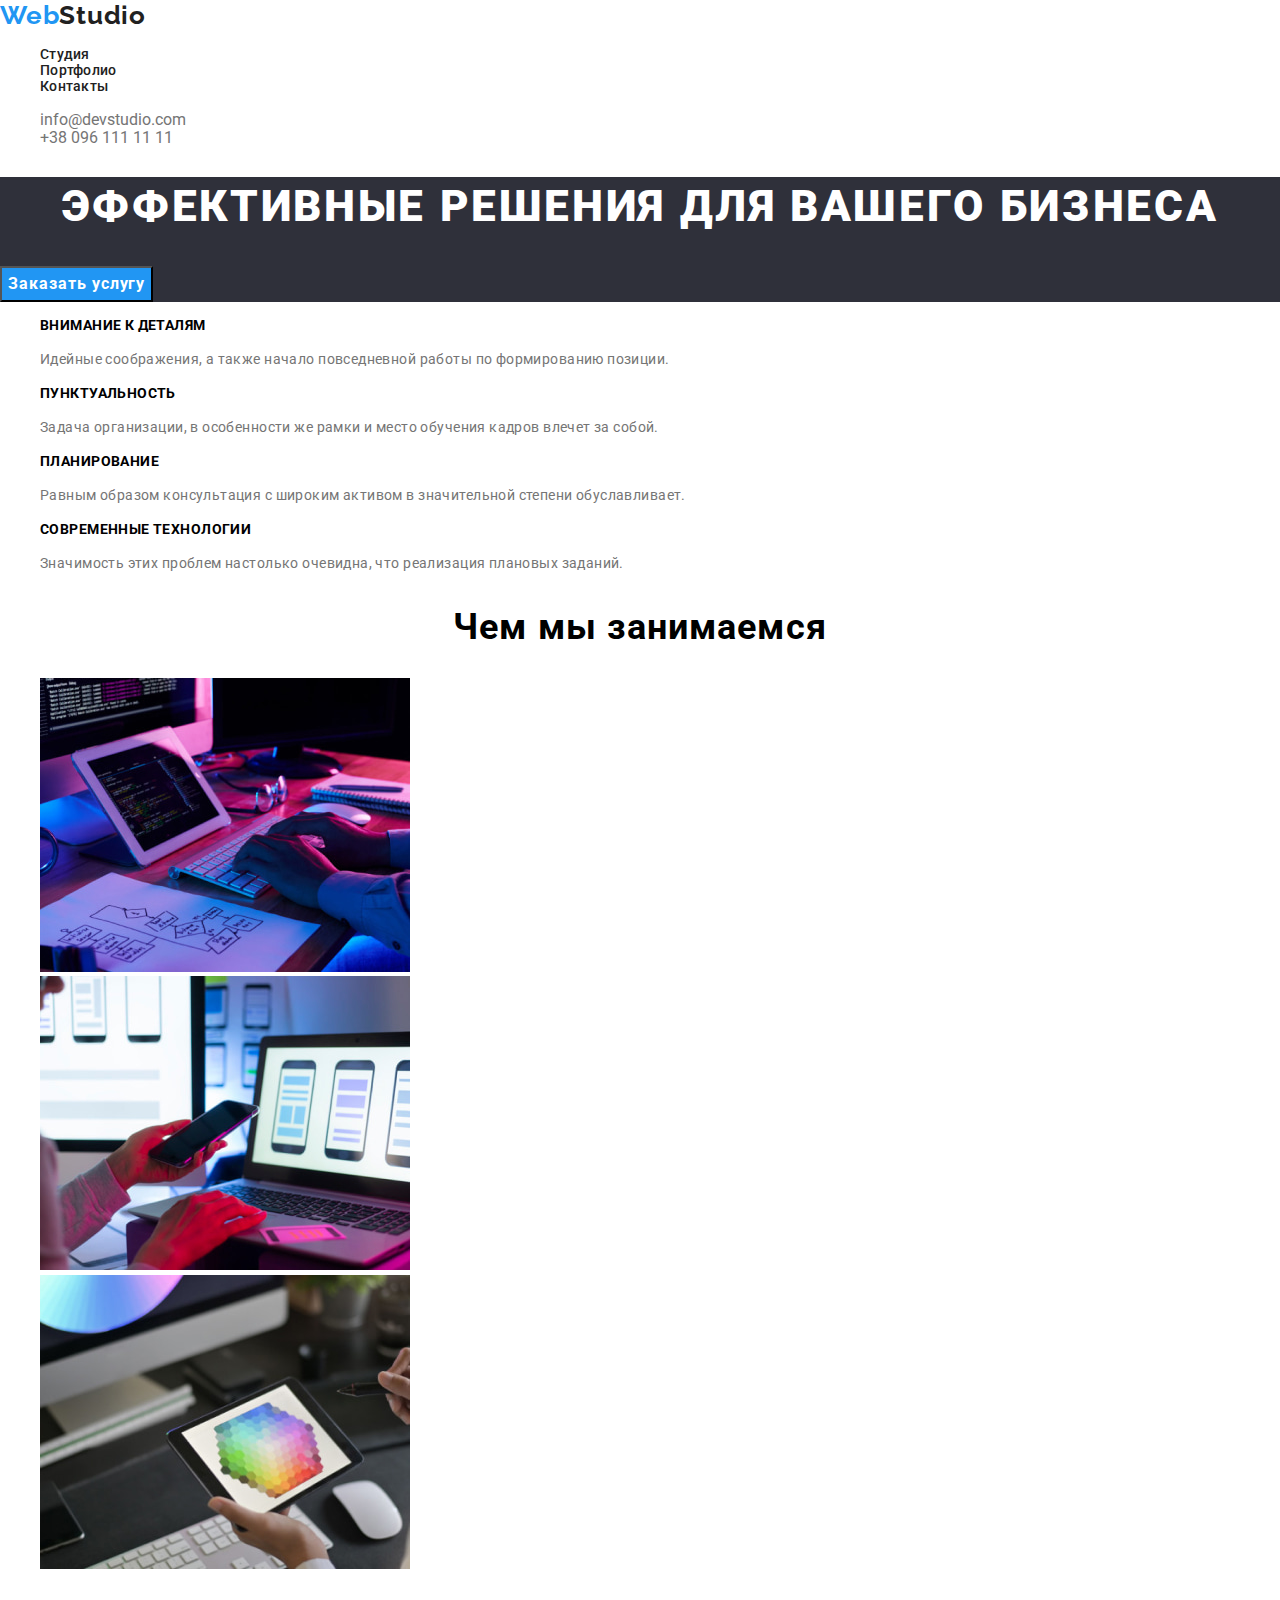
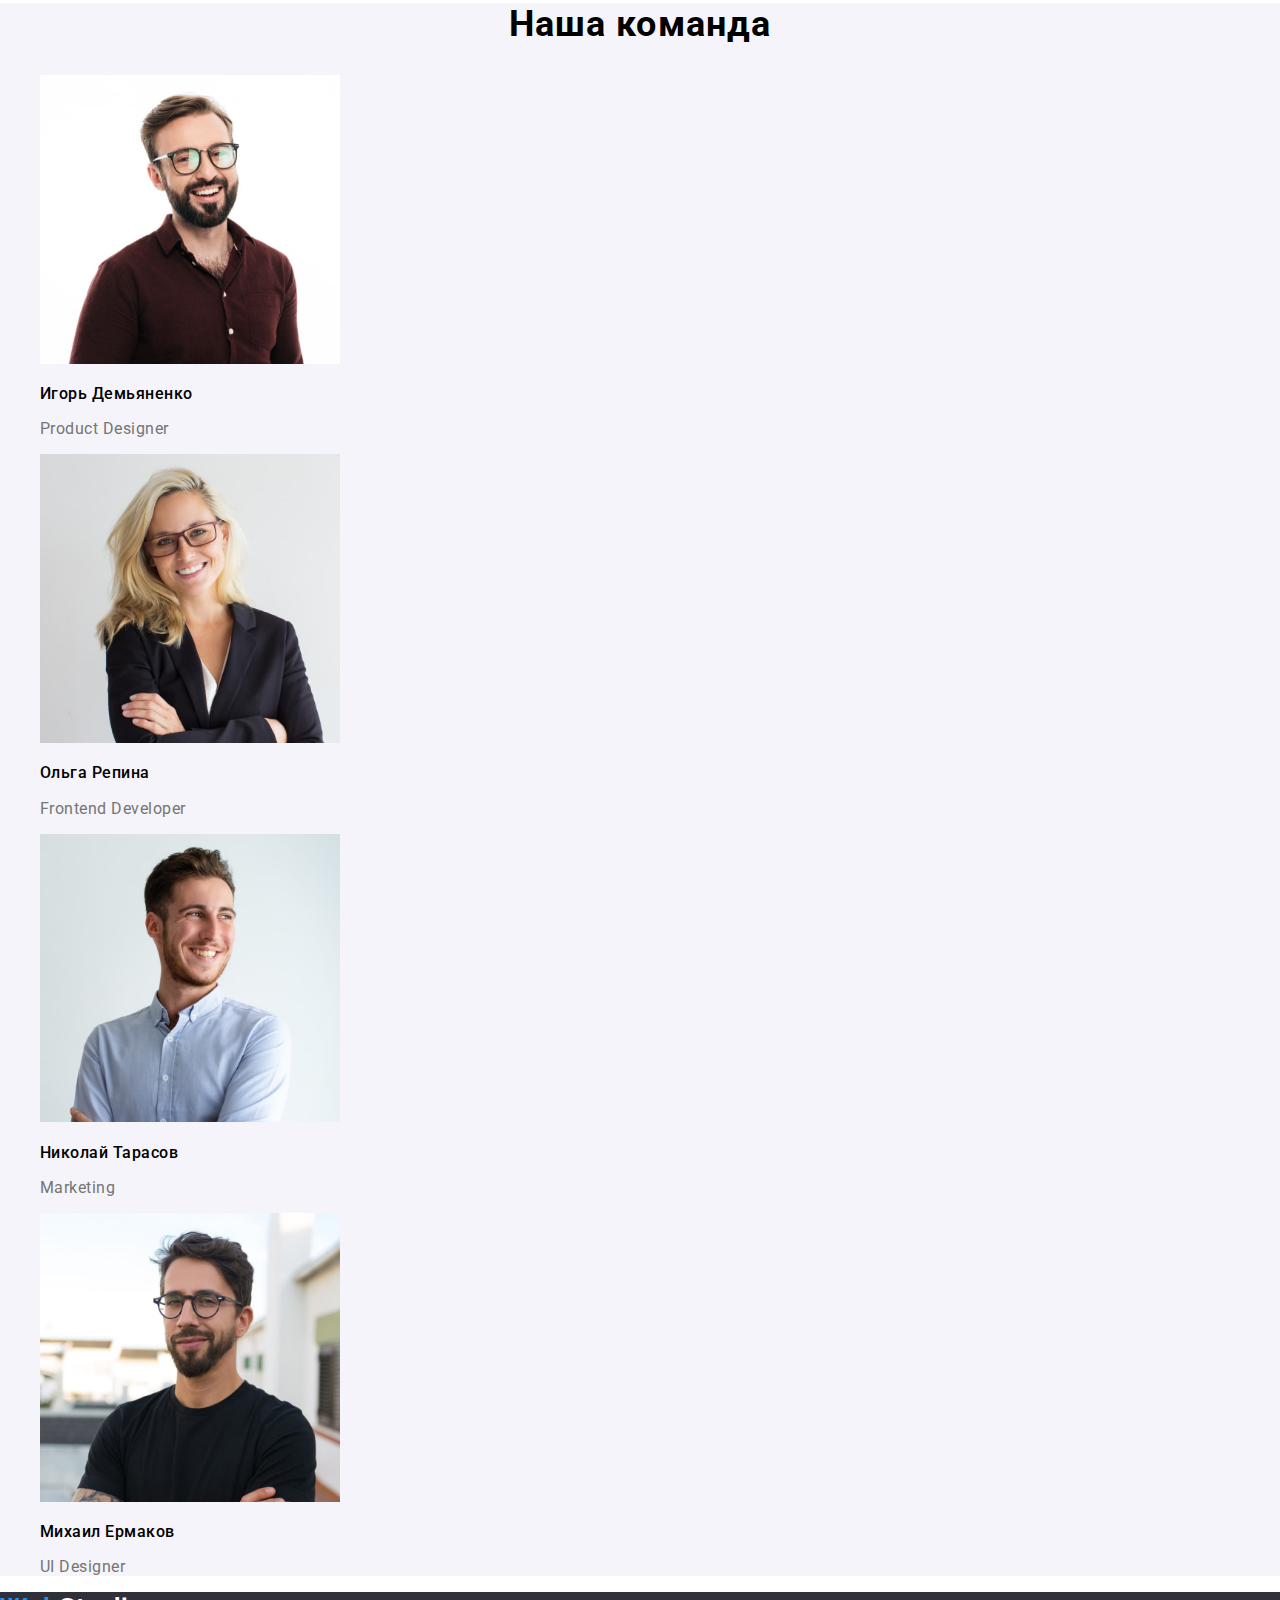
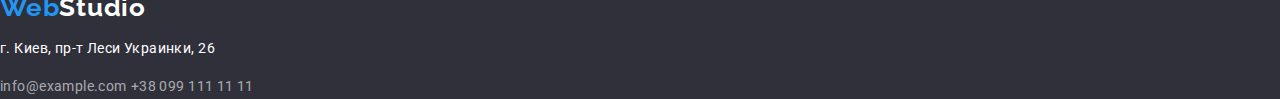
==== commit bf684bf1: "fix" ====
--- a/index.html
+++ b/index.html
@@ -2,20 +2,21 @@
 <html lang="ru">
 <head>
     <meta charset="UTF-8">
+    <meta http-equiv="X-UA-Compatible" content="IE=edge">
     <meta name="viewport" content="width=device-width, initial-scale=1.0">
     <title>Главная</title>
-    <link rel="stylesheet" href="./css/modern-normalize.css">
     <link rel="preconnect" href="https://fonts.gstatic.com">
     <link href="https://fonts.googleapis.com/css2?family=Raleway:wght@700&family=Roboto:wght@400;500;700;900&display=swap" rel="stylesheet">
+    <link rel="stylesheet" href="./css/modern-normalize.css">
     <link rel="stylesheet" href="./css/style.css">
 </head>
 
 <body>
     <header class="header">
         <nav>
-            <a class="logo" href="#"><span class="logo-text">Web</span>Studio</a>
+            <a class="logo" href="index.html"><span class="logo-text">Web</span>Studio</a>
             <ul>
-                <li class="nav-title"><a  class="nav-link" href="#">Студия</a></li>
+                <li class="nav-title"><a  class="nav-link" href="index.html">Студия</a></li>
                 <li class="nav-title"><a  class="nav-link" href="portfolio.html">Портфолио</a></li>
                 <li class="nav-title"><a  class="nav-link" href="#address">Контакты</a></li>
             </ul>
--- a/css/style.css
+++ b/css/style.css
@@ -88,23 +88,16 @@
   font-style: normal;
   font-weight: bold;
   font-size: 26px;
-  line-height: 31px;
-  letter-spacing: 0.03em;
-}
-
-.nav-title {
+  line-height: 1.19;
+  letter-spacing: 0.03em;
+}
+
+.nav-title,
+.nav-link {
   font-style: normal;
   font-weight: 500;
   font-size: 14px;
-  line-height: 16px;
-  letter-spacing: 0.02em;
-}
-
-.nav-link {
-  font-style: normal;
-  font-weight: 500;
-  font-size: 14px;
-  line-height: 16px;
+  line-height: 1.14;
   letter-spacing: 0.02em;
 }
 
@@ -112,17 +105,18 @@
   font-style: normal;
   font-weight: 900;
   font-size: 44px;
-  line-height: 60px;
+  line-height: 1.36;
   text-align: center;
   letter-spacing: 0.06em;
   text-transform: uppercase;
 }
 
 .hero-btn {
-  font-style: normal;
-  font-weight: bold;
-  font-size: 16px;
-  line-height: 30px;
+  font-family: inherit;
+  font-style: normal;
+  font-weight: bold;
+  font-size: 16px;
+  line-height: 1.88;
   display: flex;
   align-items: center;
   text-align: center;
@@ -133,7 +127,7 @@
   font-style: normal;
   font-weight: bold;
   font-size: 14px;
-  line-height: 16px;
+  line-height: 1.14;
   letter-spacing: 0.03em;
   text-transform: uppercase;
 }
@@ -142,7 +136,7 @@
   font-style: normal;
   font-weight: normal;
   font-size: 14px;
-  line-height: 24px;
+  line-height: 1.71;
   letter-spacing: 0.03em;
 }
 
@@ -151,7 +145,7 @@
   font-style: normal;
   font-weight: bold;
   font-size: 36px;
-  line-height: 42px;
+  line-height: 1.17;
   text-align: center;
   letter-spacing: 0.03em;
 }
@@ -160,7 +154,7 @@
   font-style: normal;
   font-weight: 500;
   font-size: 16px;
-  line-height: 19px;
+  line-height: 1.19;
 
   /*text-align: center;*/
   letter-spacing: 0.03em;
@@ -170,35 +164,29 @@
   font-style: normal;
   font-weight: normal;
   font-size: 16px;
-  line-height: 19px;
+  line-height: 1.19;
 
   /*text-align: center;*/
   letter-spacing: 0.03em;
 }
 
-.address {
-  font-style: normal;
-  font-weight: normal;
-  font-size: 14px;
-  line-height: 24px;
-  letter-spacing: 0.03em;
-}
-
+.address,
 .footer-link {
   font-style: normal;
   font-weight: normal;
   font-size: 14px;
-  line-height: 24px;
+  line-height: 1.71;
   letter-spacing: 0.03em;
 }
 
 /* PORTFOLIO */
 
 .project-btn: {
+  font-family: inherit;
   font-style: normal;
   font-weight: 500;
   font-size: 16px;
-  line-height: 26px;
+  line-height: 1.63;
   text-align: center;
   letter-spacing: 0.03em;
 }
@@ -207,7 +195,7 @@
   font-style: normal;
   font-weight: bold;
   font-size: 18px;
-  line-height: 36px;
+  line-height: 2;
   letter-spacing: 0.06em;
 }
 
@@ -215,6 +203,6 @@
   font-style: normal;
   font-weight: normal;
   font-size: 16px;
-  line-height: 30px;
-  letter-spacing: 0.03em;
-}
+  line-height: 1.88;
+  letter-spacing: 0.03em;
+}
